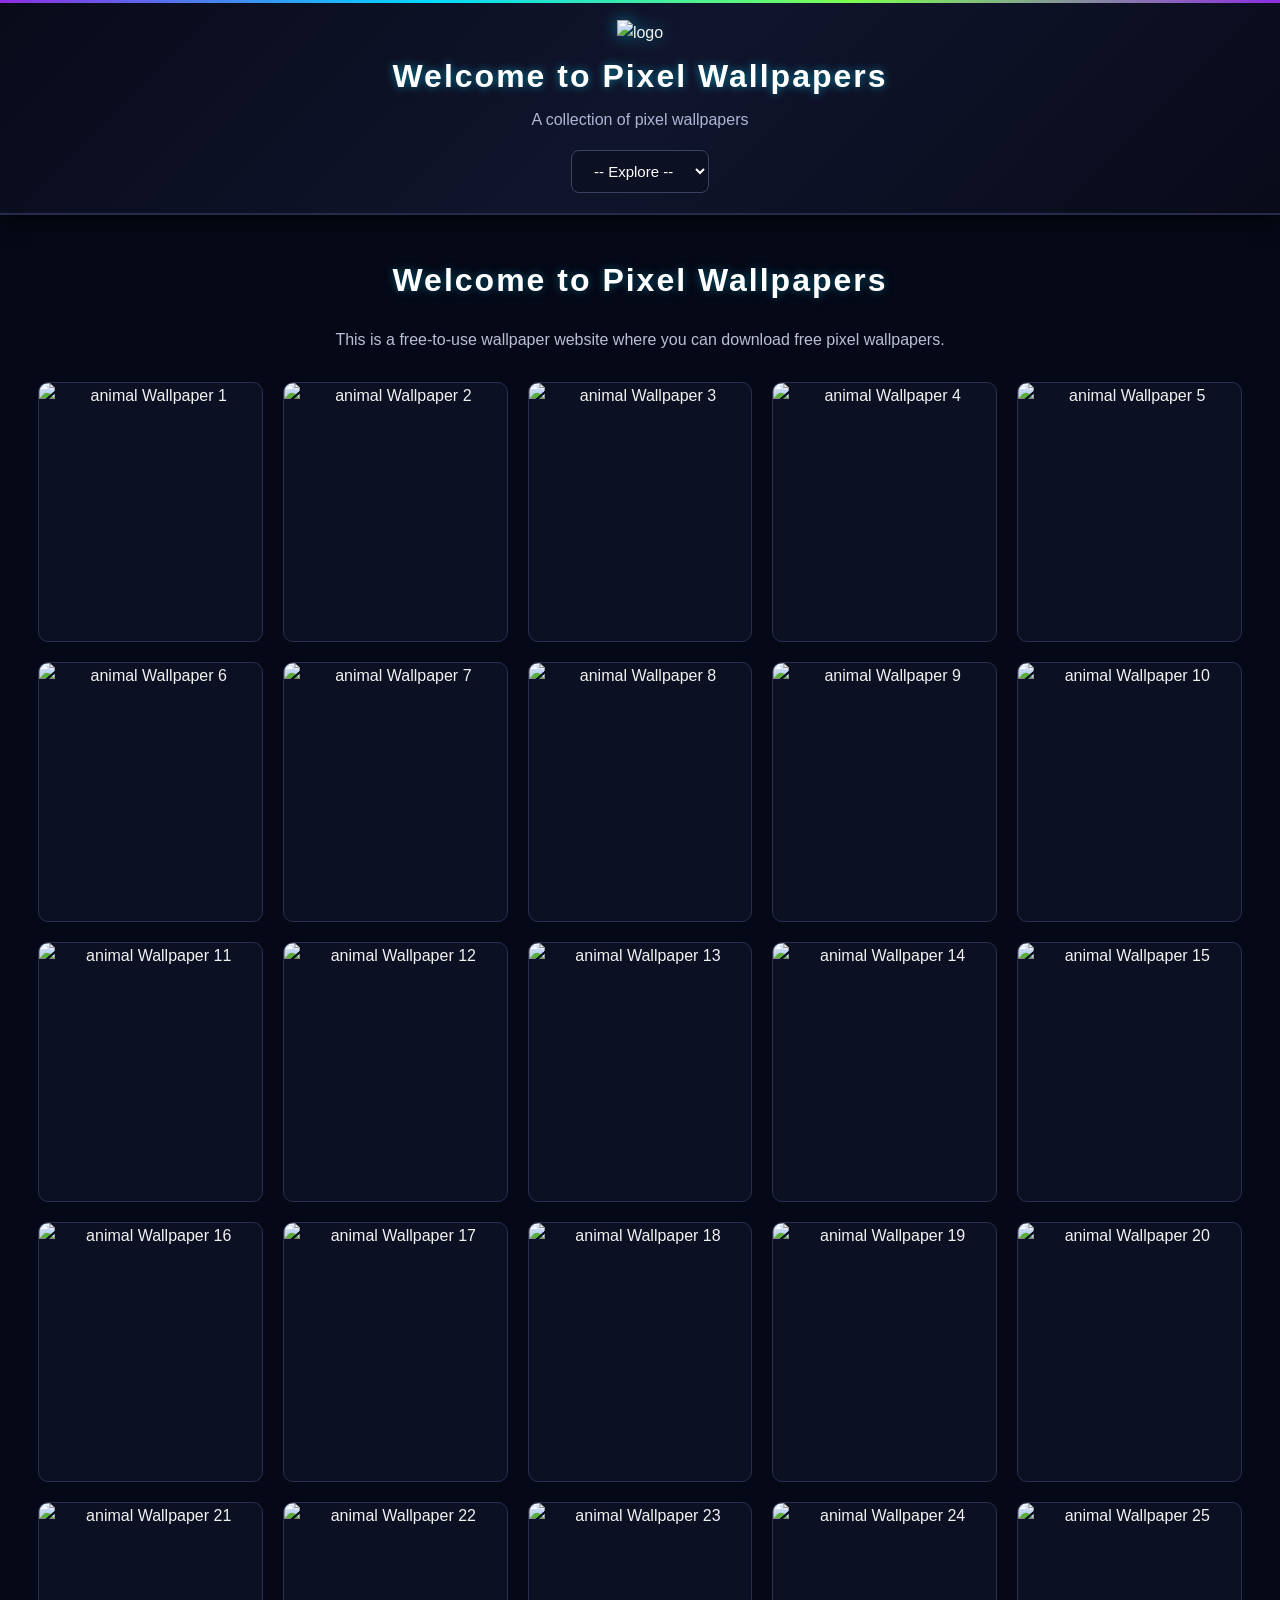
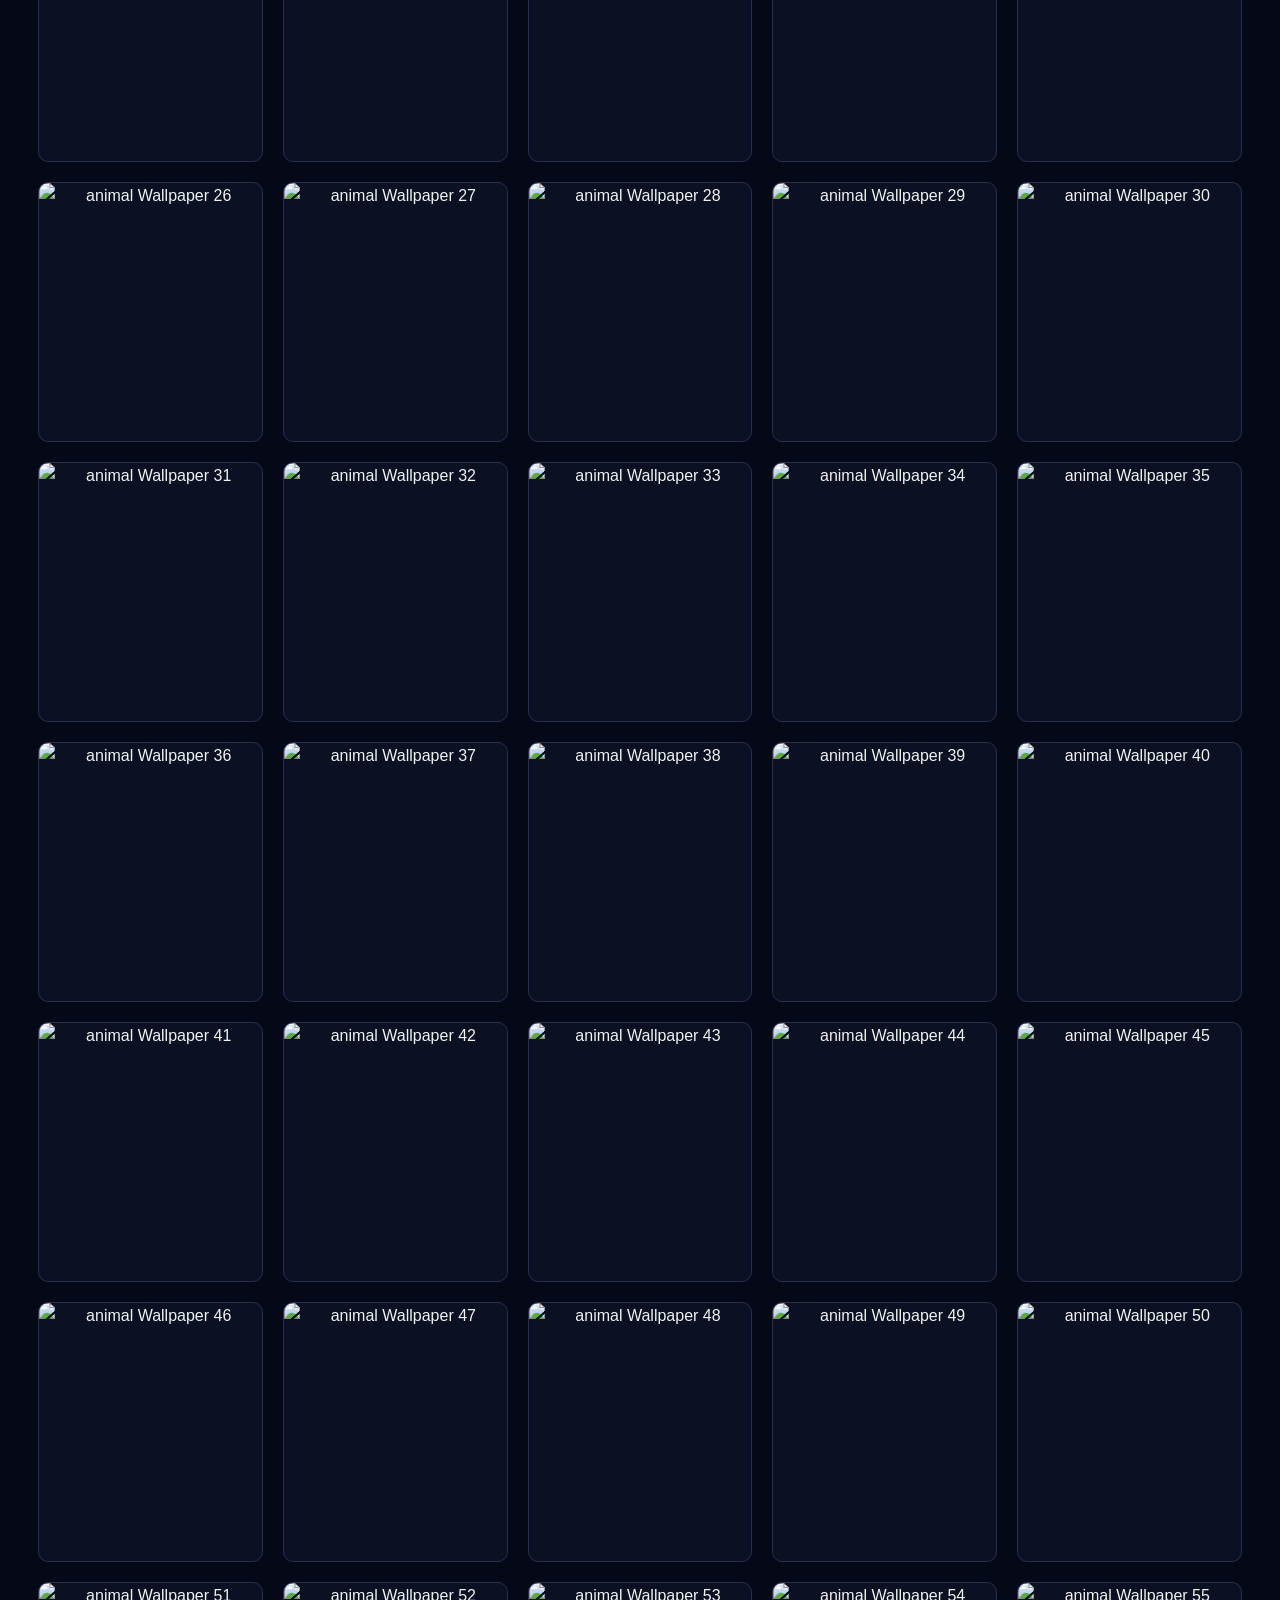
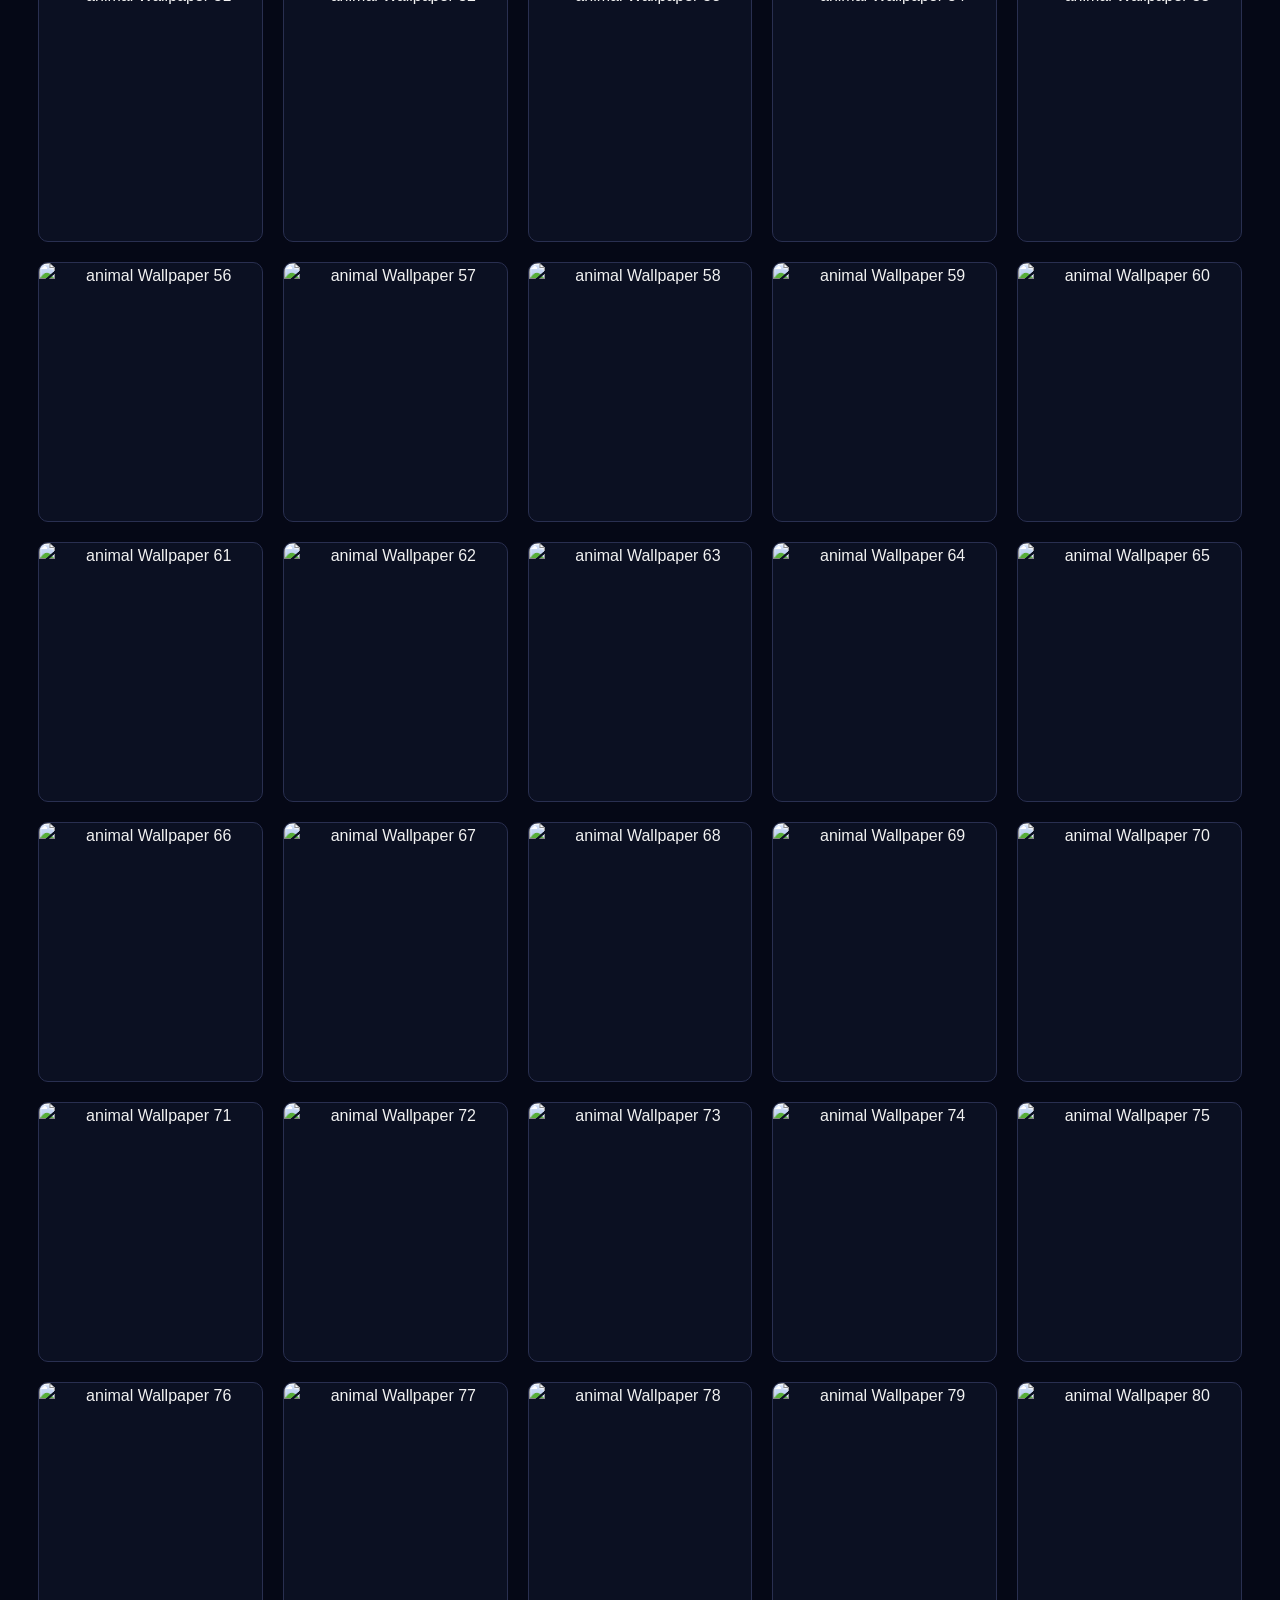
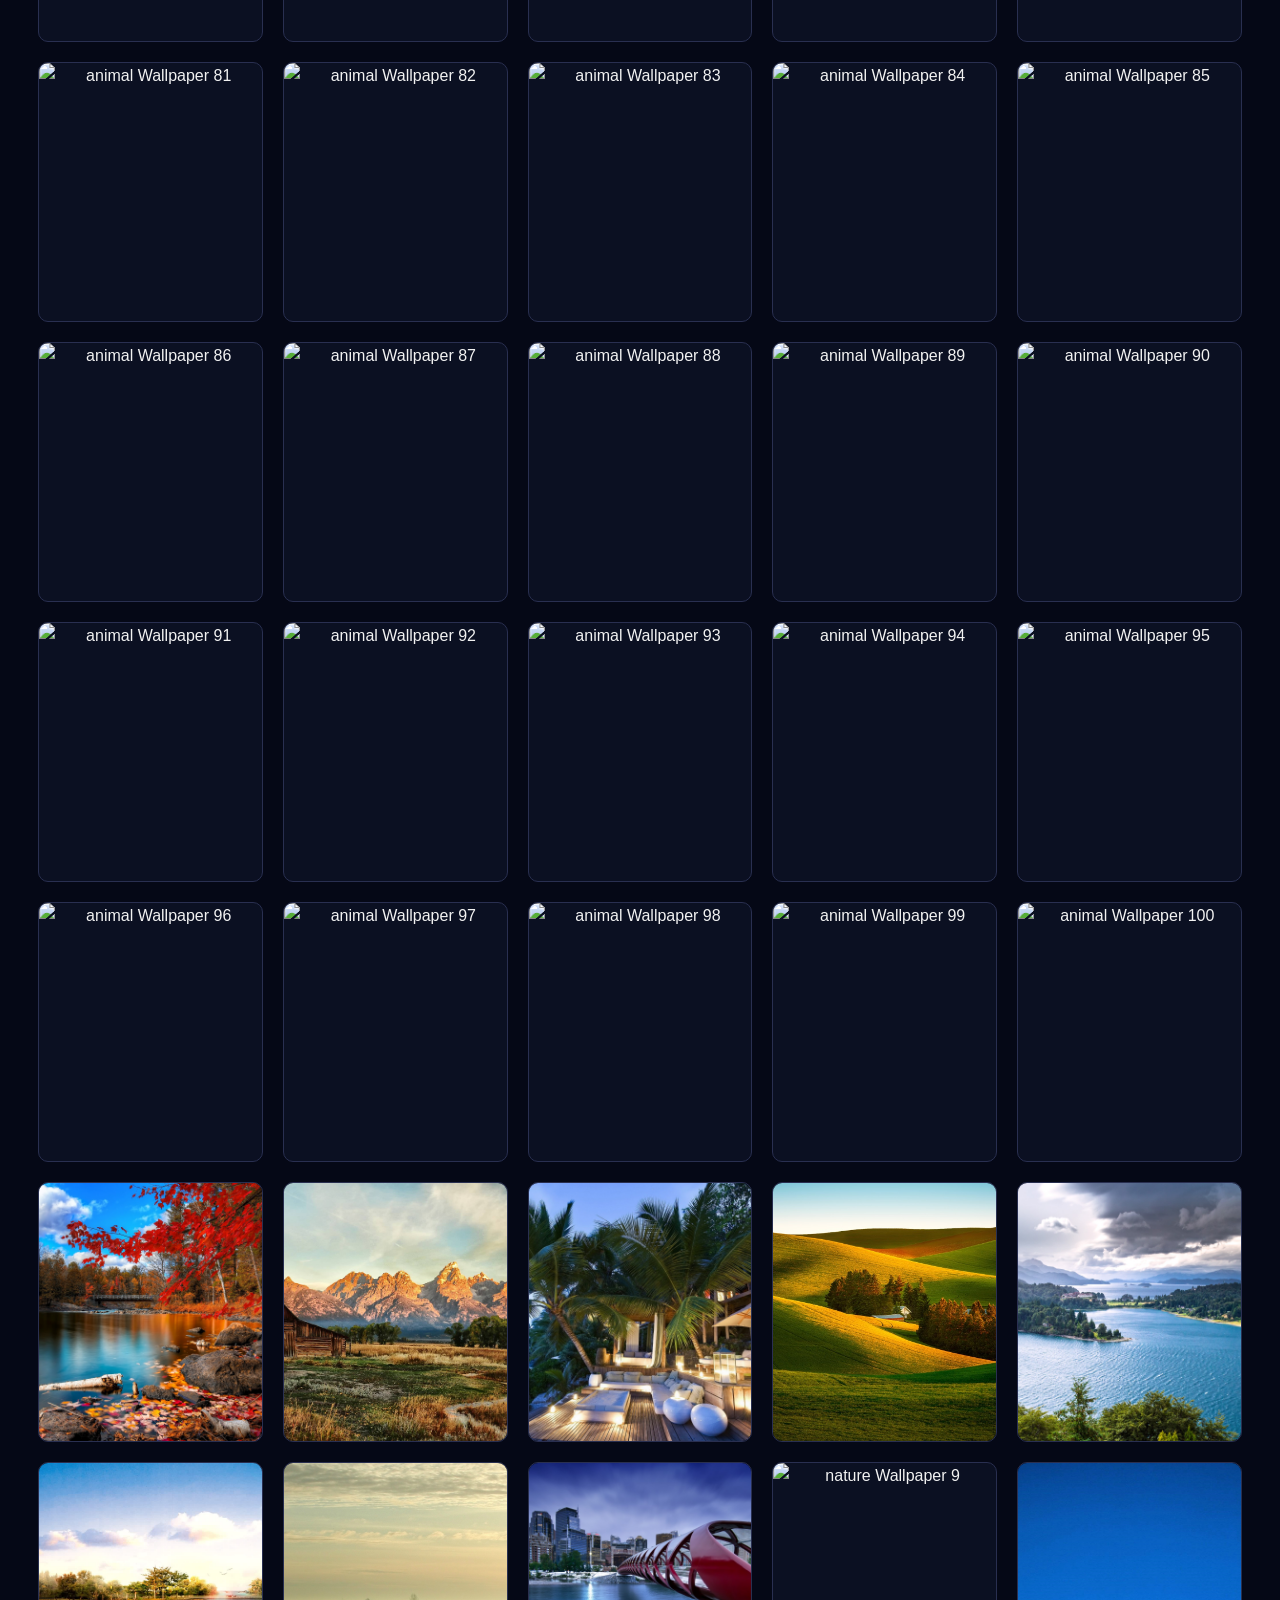
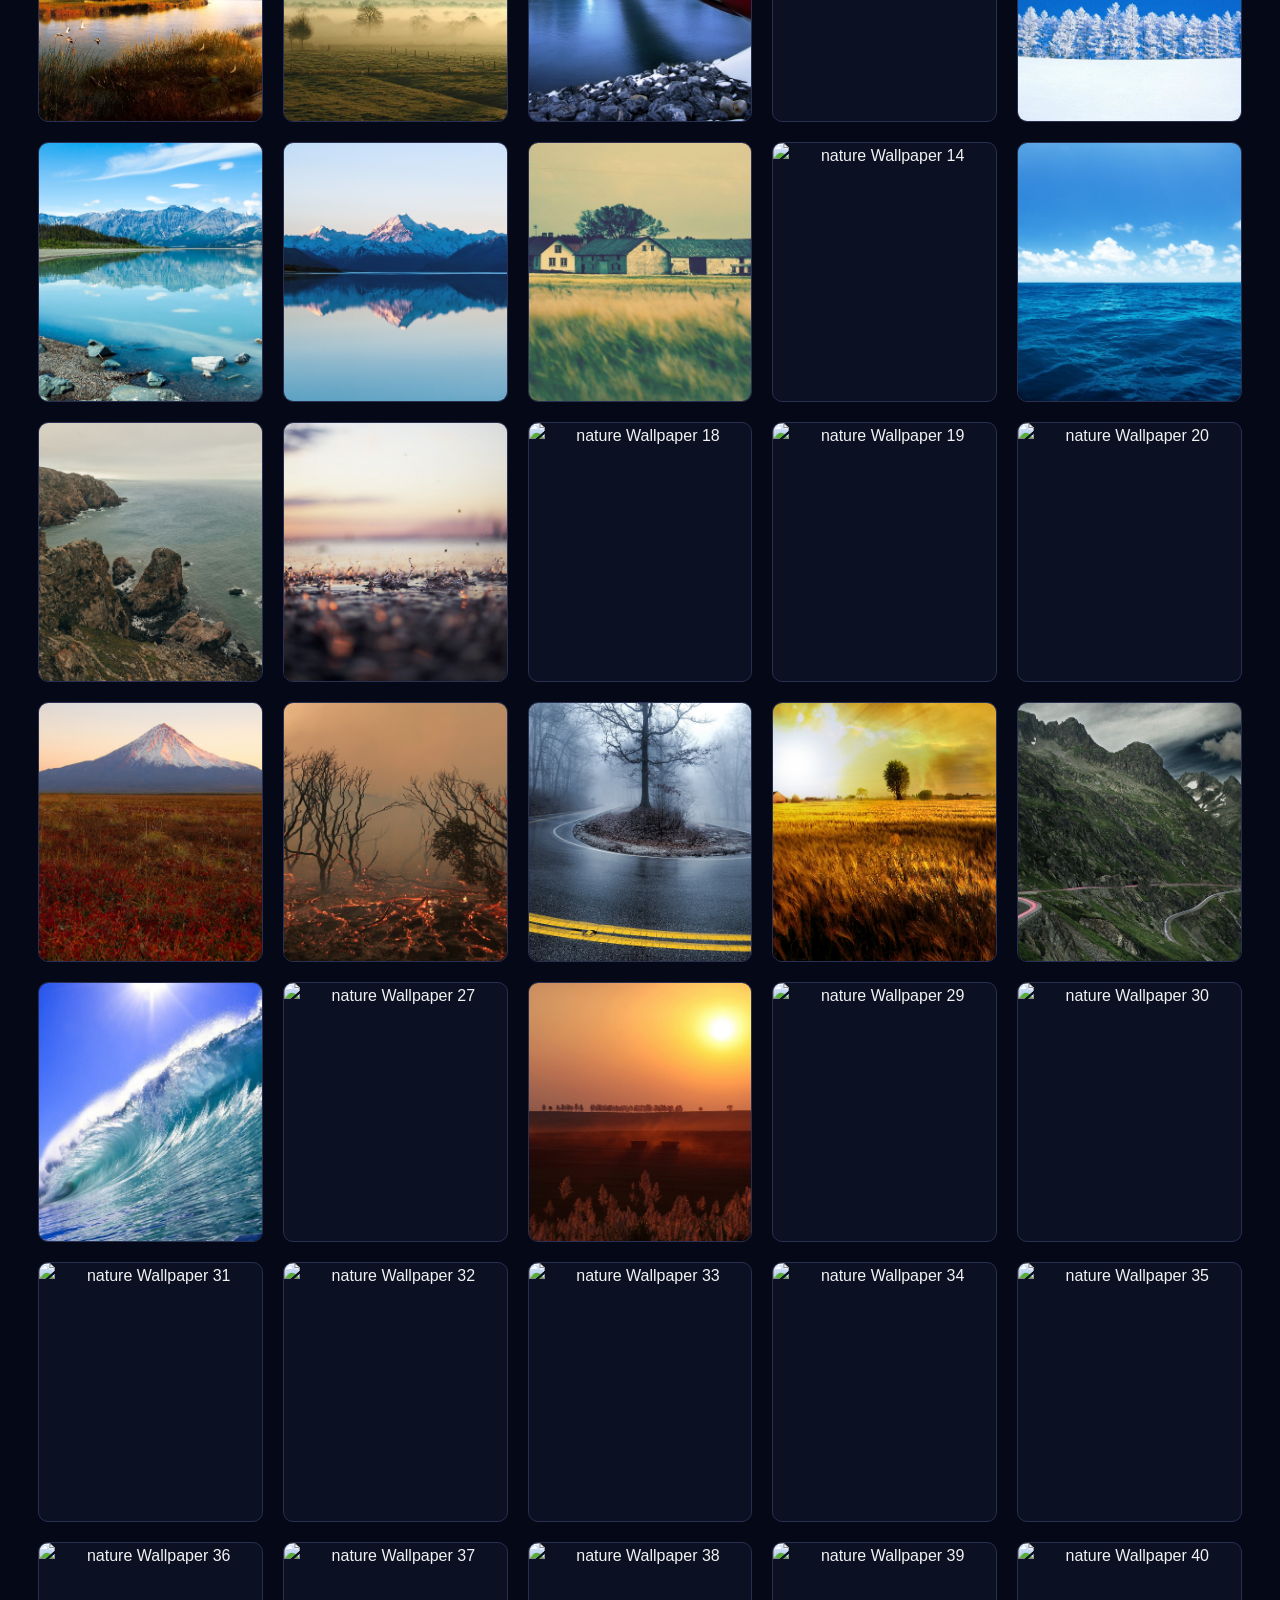
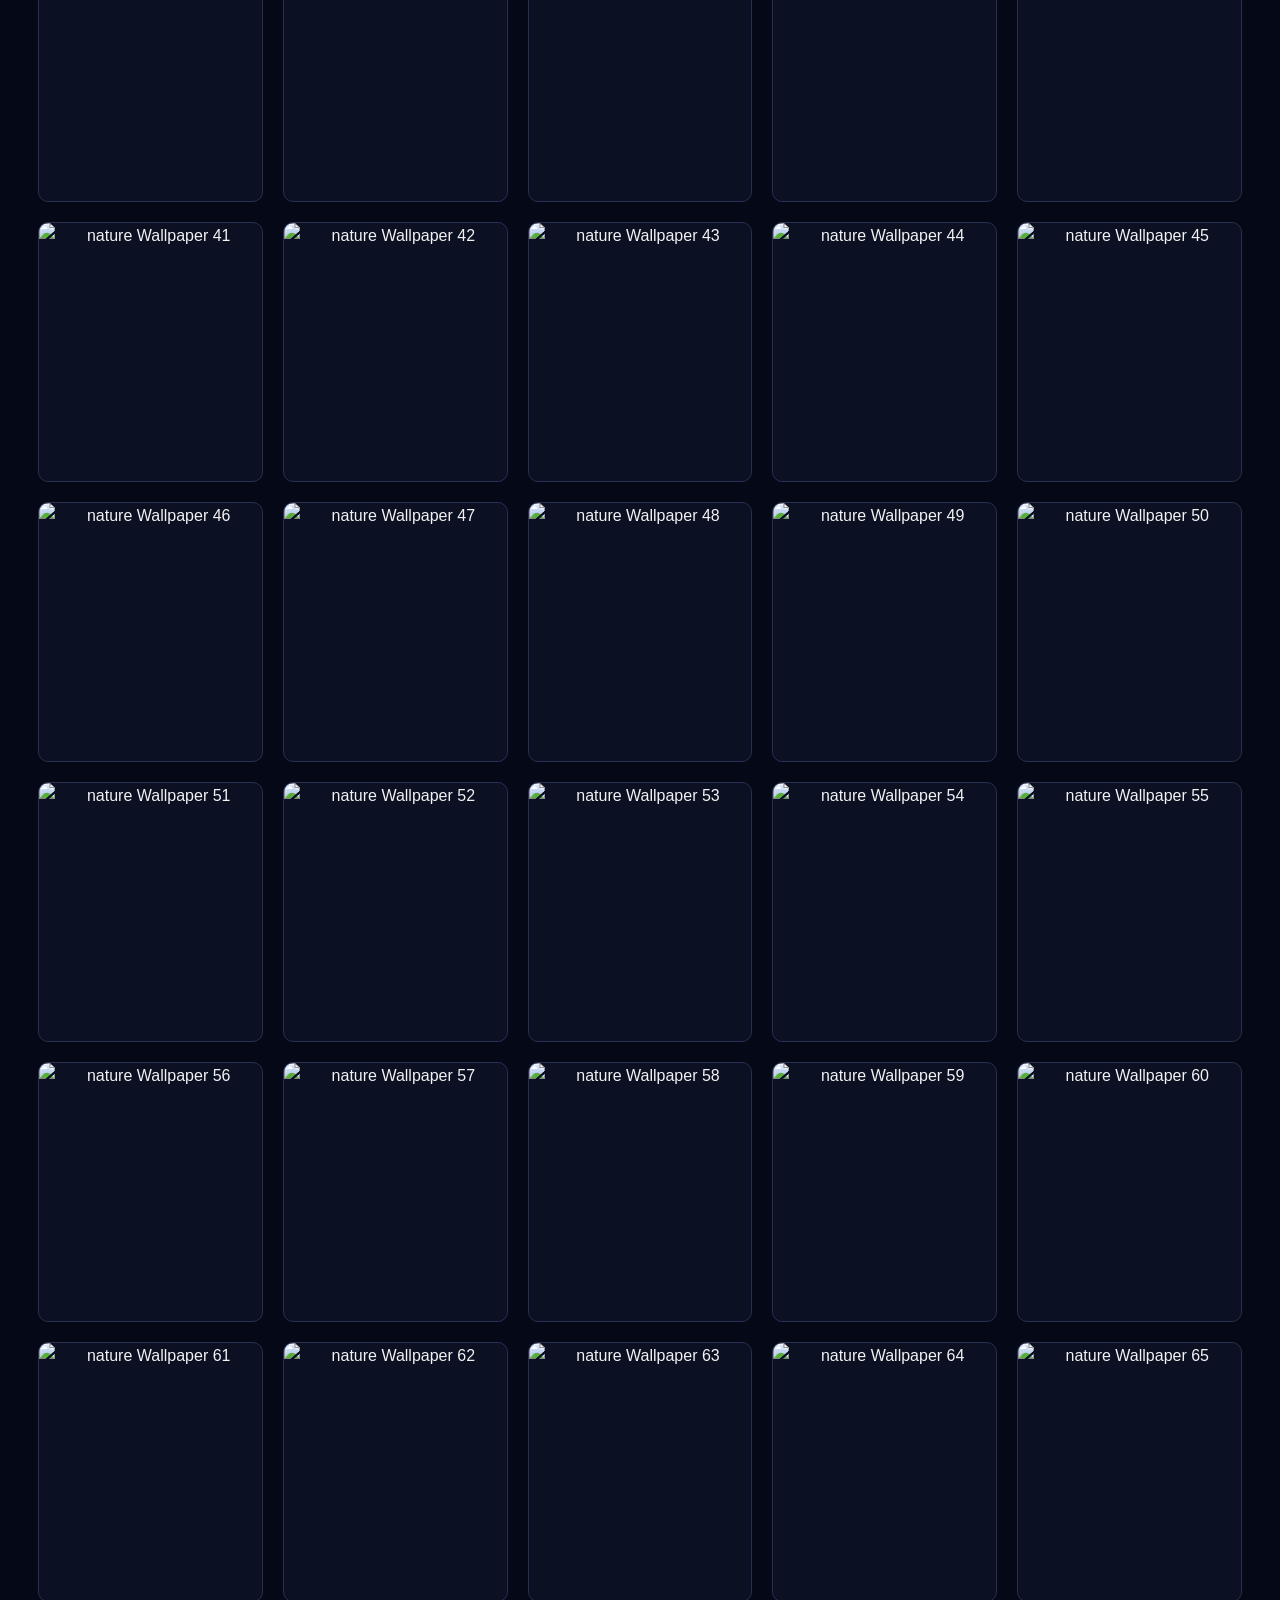
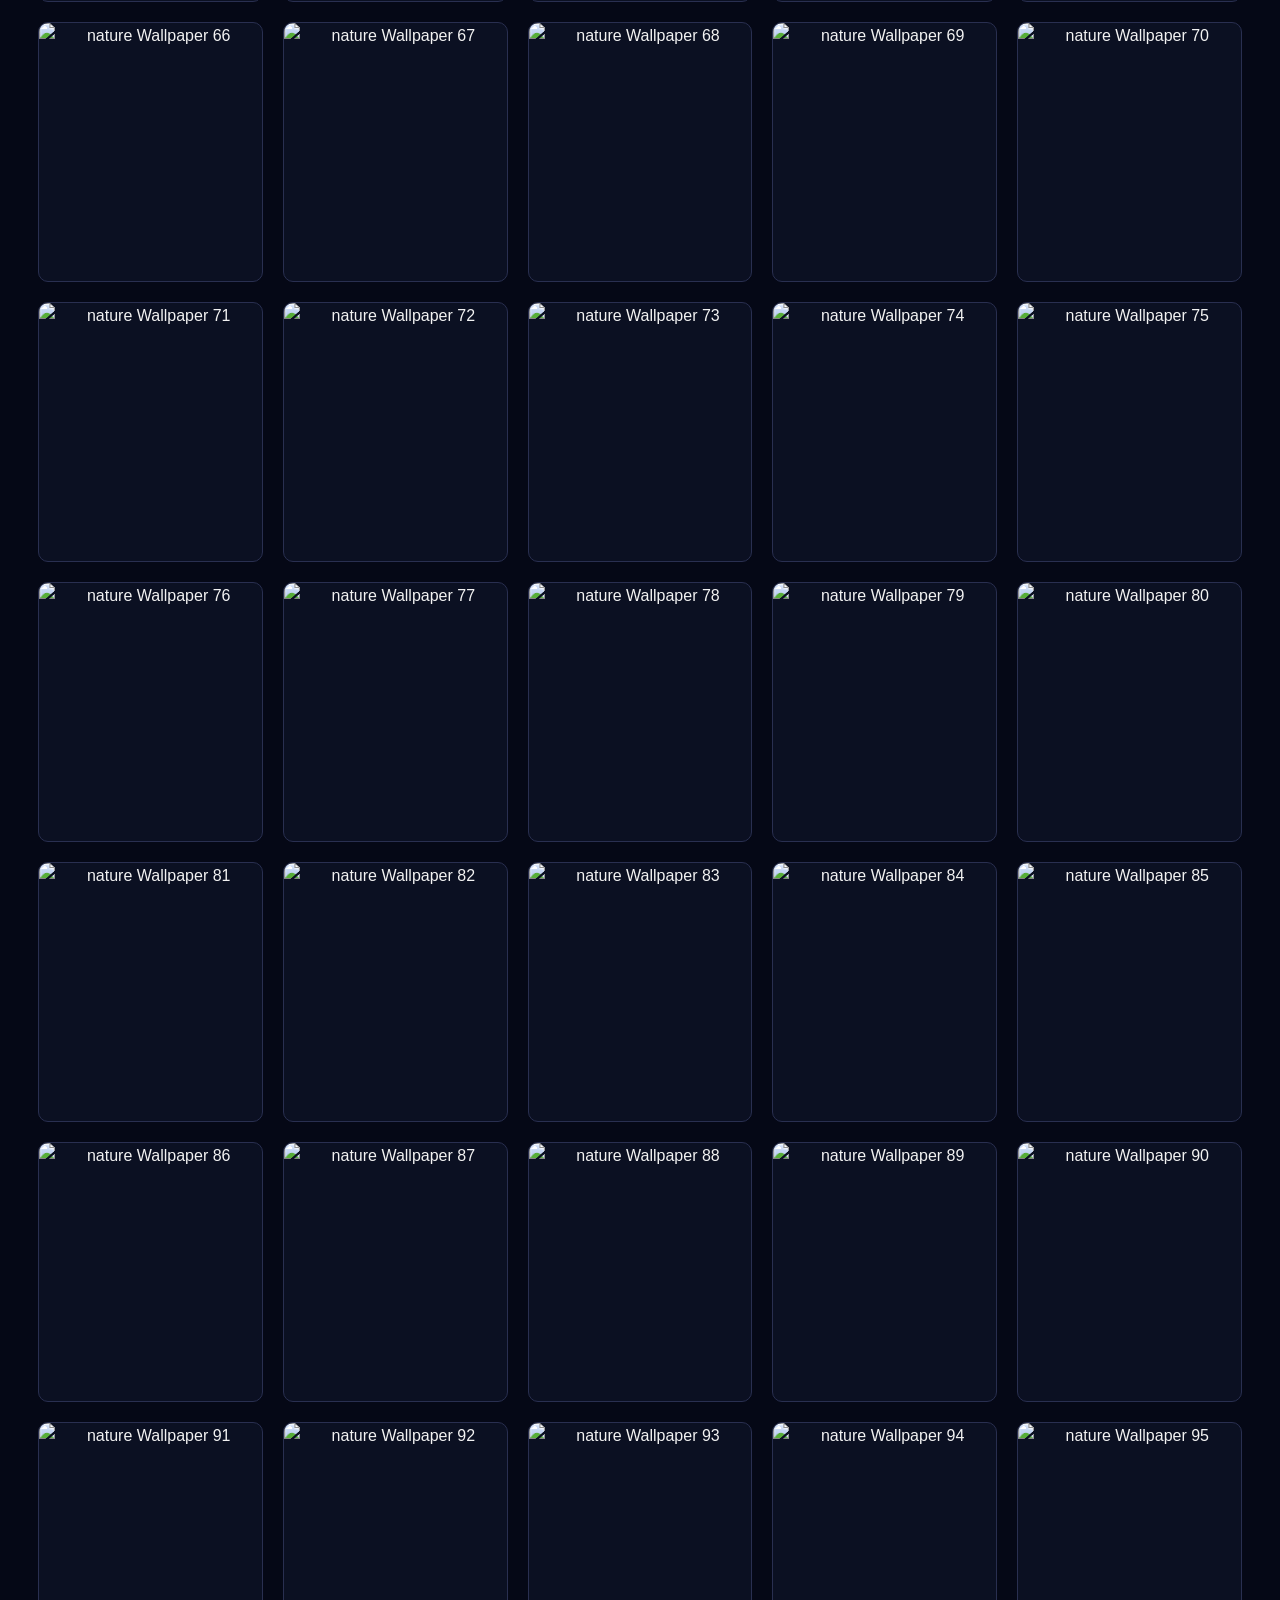
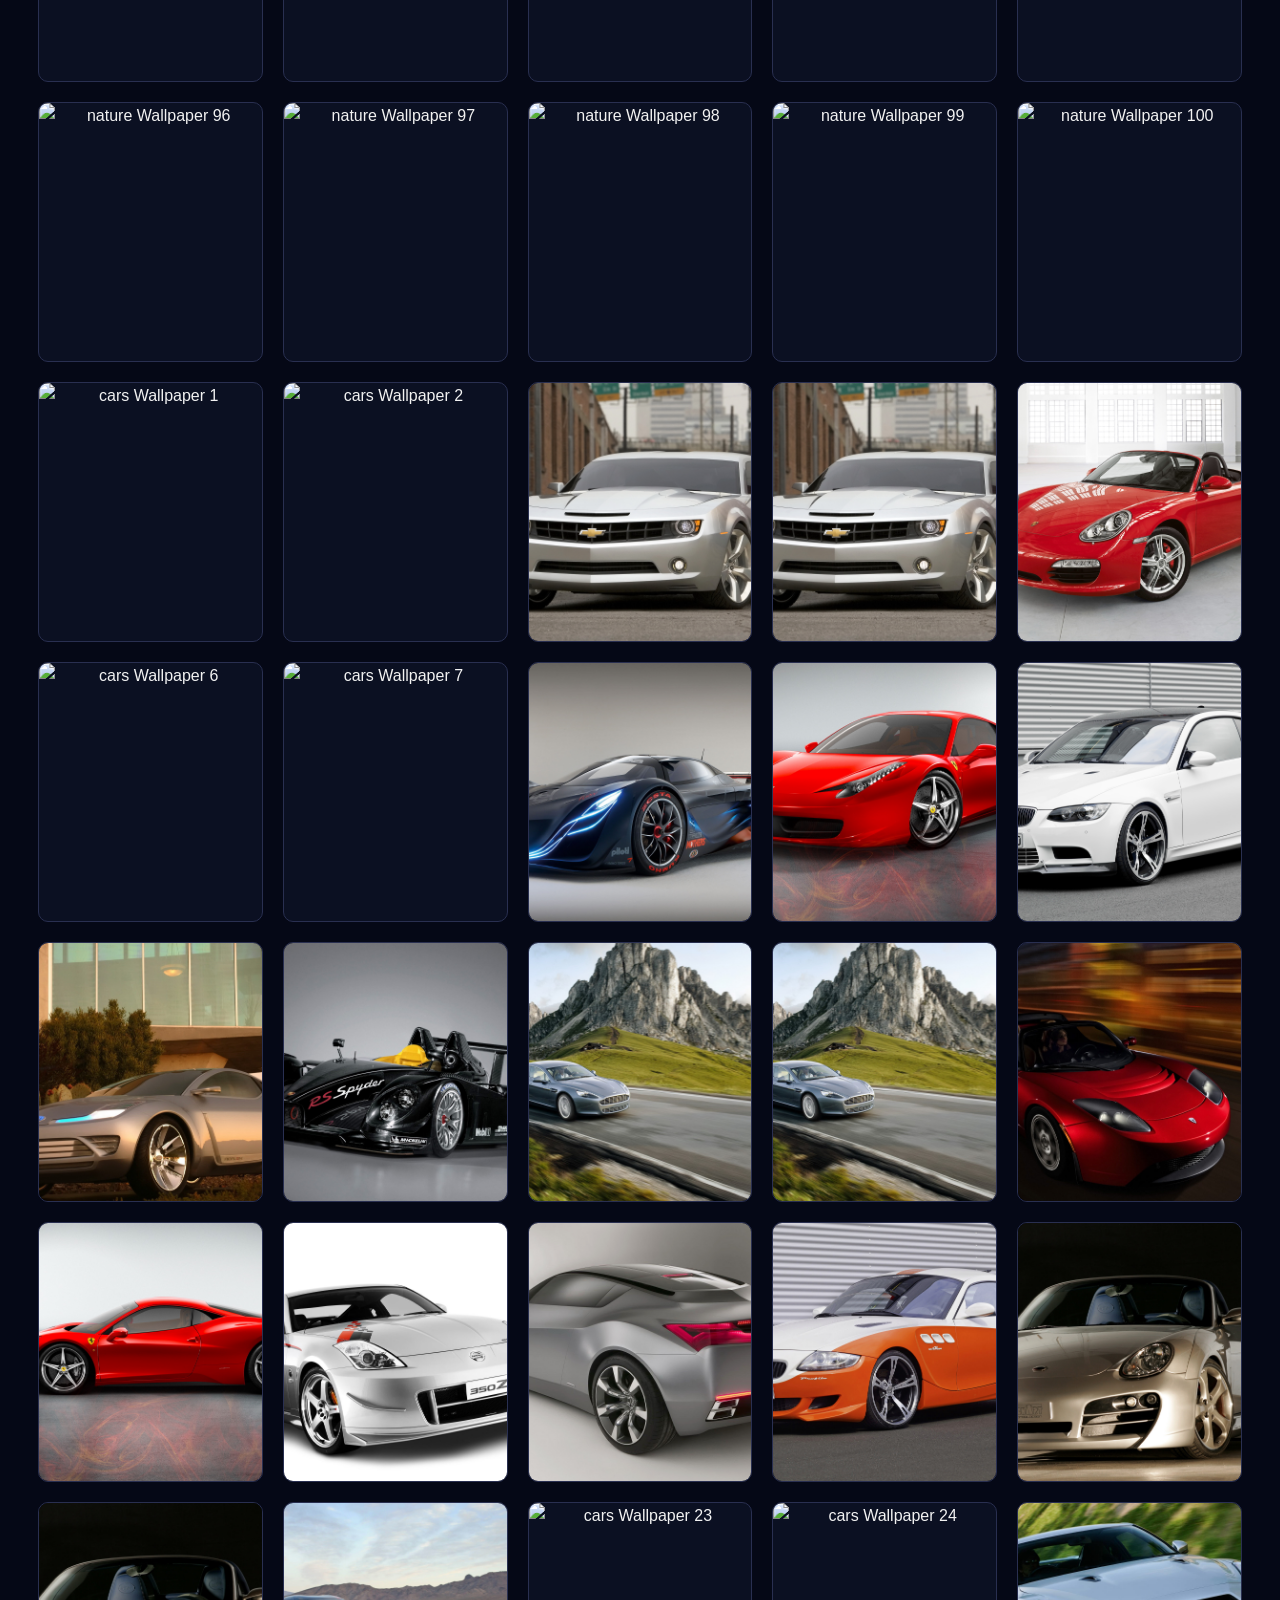
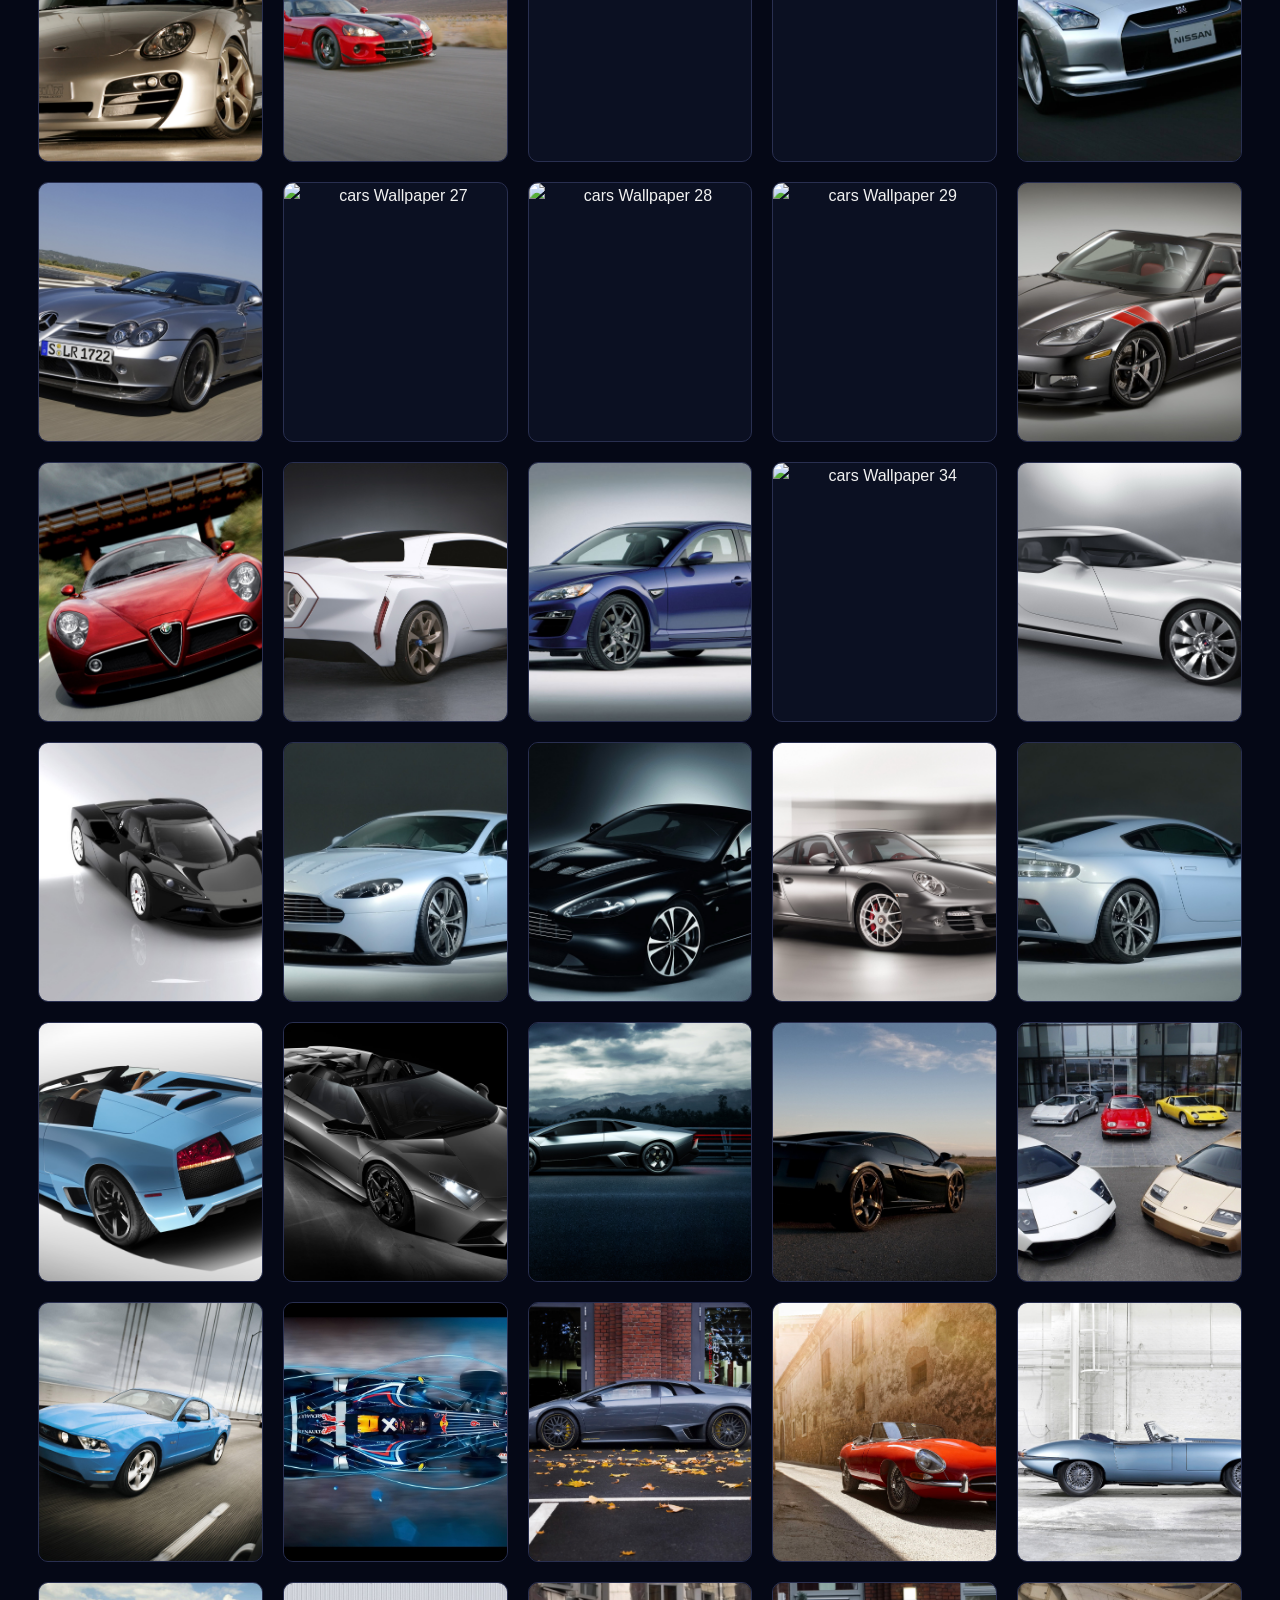
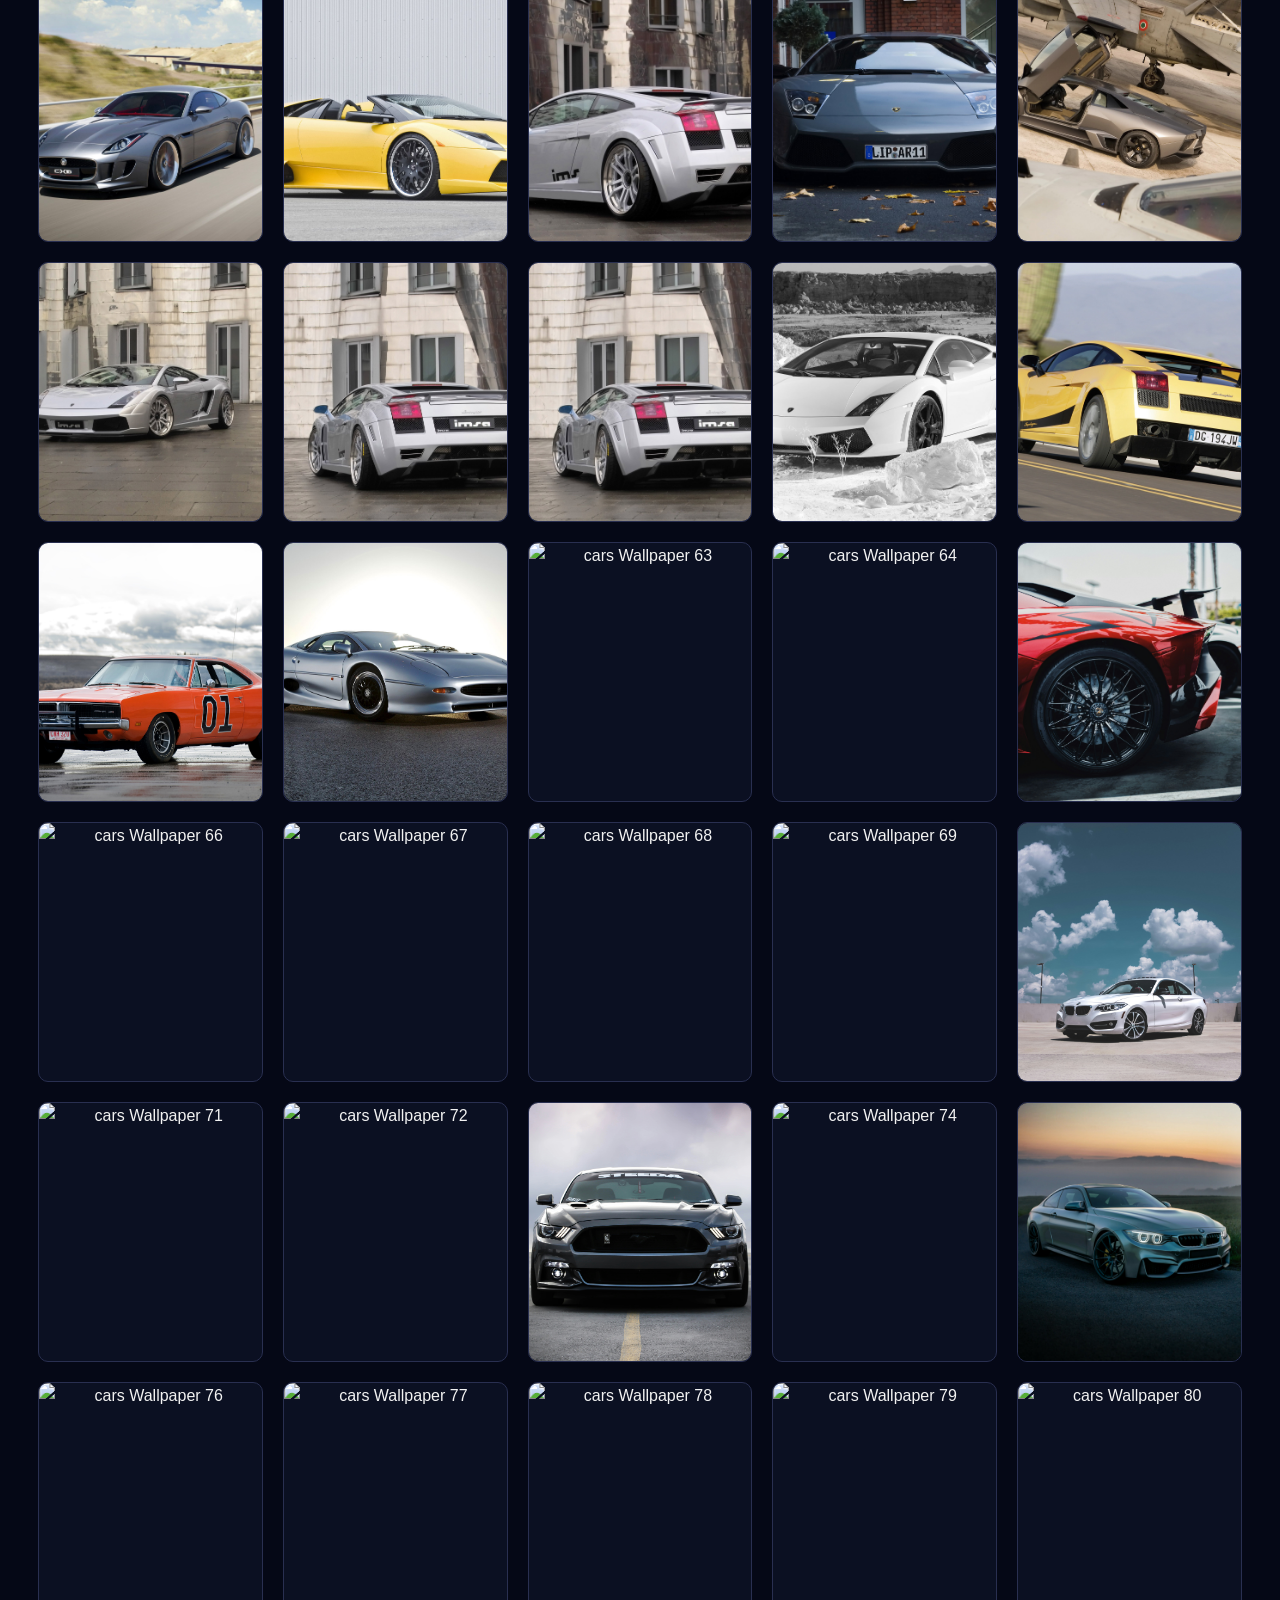
==== index.html @ ef018a3b "Initial upload of Pixel Wallpapers" ====
<!DOCTYPE html>
<html lang="en">

<head>

    <head>
        <meta charset="UTF-8">
        <meta name="viewport" content="width=device-width, initial-scale=1.0">

        <title>Pixel Wallpapers</title>

        <link rel="stylesheet" href="style.css">
    </head>

<body>

    <header>

        <img src="image/logo.png" alt="logo" width="100" height="100">

        <h1>Welcome to Pixel Wallpapers</h1>

        <p>A collection of pixel wallpapers</p>

        <select onchange="window.open(this.value, '_blank')">
            <option value="">-- Explore --</option>

            <option value="index.html">HOME </option>
            <option value="wallpapers.html">Wallpapers</option>
            <option value="trending.html">Trending</option>
            <option value="categories.html">Categories</option>
            <option value="about.html">About Us</option>
        </select>

    </header>

    <main>
        <h1>Welcome to Pixel Wallpapers</h1>

        <p>
            This is a free-to-use wallpaper website where you can
            download free pixel wallpapers.
        </p>
        <div id="gallery"></div>



    </main>
    <footer> thanks for visit : </footer>
    <script src="script.js"></script>

    <script>
        loadImages("animal", "animal", 100);
    </script>
    <script src="script.js"></script>

    <script>
        loadImages("nature", "nature", 100);
    </script>
    <script src="script.js"></script>

    <script>
        loadImages("cars", "cars", 100);
    </script>
    <script src="script.js"></script>

    <script>
        loadImages("city", "city", 100);
    </script>
    <script src="script.js"></script>

    <script>
        loadImages("gaming", "gaming", 100);
    </script>
    <script src="script.js"></script>

    <script>
        loadImages("spae", "spae", 100);
    </script>

</body>

</html>
---- style.css ----
/* =========================================
   PIXEL WALLPAPERS - DARK PIXEL THEME
   ========================================= */

* {
    margin: 0;
    padding: 0;
    box-sizing: border-box;
}

html {
    scroll-behavior: smooth;
}

body {
    font-family: Arial, Helvetica, sans-serif;
    background: #050816;
    color: #f2f2f2;
    line-height: 1.6;
    min-height: 100vh;
}


/* =========================================
   HEADER
   ========================================= */

header {
    background: linear-gradient(
        135deg,
        #090b1a,
        #10152c,
        #090b1a
    );

    border-bottom: 2px solid #252b4a;

    padding: 20px 30px;

    text-align: center;

    box-shadow:
        0 4px 20px rgba(0, 0, 0, 0.7);

    position: relative;
}


/* Small neon glow at top */

header::before {
    content: "";
    position: absolute;

    top: 0;
    left: 0;

    width: 100%;
    height: 3px;

    background: linear-gradient(
        90deg,
        #8e2de2,
        #00d9ff,
        #7cff4f,
        #8e2de2
    );
}


/* Logo */

header img {
    width: 100px;
    height: 100px;

    object-fit: contain;

    margin-bottom: 5px;

    filter:
        drop-shadow(0 0 8px rgba(0, 217, 255, 0.5));
}


/* Website title */

header h1 {
    color: #ffffff;

    font-size: 32px;

    margin-bottom: 5px;

    letter-spacing: 2px;

    text-shadow:
        0 0 8px rgba(0, 217, 255, 0.5);
}


/* Header description */

header p {
    color: #aeb6d4;

    font-size: 16px;

    margin-bottom: 18px;
}


/* =========================================
   NAVIGATION DROPDOWN
   ========================================= */

header select {
    background: #0b1022;

    color: #ffffff;

    border: 1px solid #394263;

    border-radius: 8px;

    padding: 11px 18px;

    font-size: 15px;

    cursor: pointer;

    outline: none;

    transition: 0.3s;
}

header select:hover {
    border-color: #00d9ff;

    box-shadow:
        0 0 10px rgba(0, 217, 255, 0.3);
}

header select:focus {
    border-color: #8e2de2;
}


/* =========================================
   MAIN CONTENT
   ========================================= */

main {
    width: 94%;

    max-width: 1400px;

    margin: 40px auto;

    text-align: center;
}


/* Main headings */

main h1,
main h2,
main h3 {
    color: #ffffff;

    margin-bottom: 20px;
}


main h1 {
    font-size: 32px;

    letter-spacing: 2px;

    text-shadow:
        0 0 10px rgba(0, 217, 255, 0.35);
}


main h2 {
    font-size: 26px;

    color: #d9dcff;
}


main h3 {
    font-size: 20px;

    color: #00d9ff;
}


/* Paragraphs */

main p {
    max-width: 900px;

    margin: 0 auto 20px;

    color: #b9bfd6;

    font-size: 16px;
}


/* =========================================
   WALLPAPER GALLERY
   ========================================= */

#gallery {
    width: 100%;

    margin-top: 30px;

    display: grid;

    grid-template-columns:
        repeat(auto-fit, minmax(220px, 1fr));

    gap: 20px;

    align-items: start;
}


/* Images loaded by JavaScript */

#gallery img {
    width: 100%;

    height: 260px;

    object-fit: cover;

    display: block;

    border-radius: 10px;

    border: 1px solid #292f50;

    background: #0b1022;

    cursor: pointer;

    transition:
        transform 0.3s ease,
        box-shadow 0.3s ease,
        border-color 0.3s ease;
}


/* Image hover effect */

#gallery img:hover {
    transform: translateY(-6px) scale(1.02);

    border-color: #00d9ff;

    box-shadow:
        0 8px 25px rgba(0, 0, 0, 0.7),
        0 0 15px rgba(0, 217, 255, 0.25);
}


/* =========================================
   CATEGORY PAGE
   ========================================= */

main > a {
    display: inline-block;

    margin: 10px;

    text-decoration: none;
}


/* Category images */

main > a img {
    width: 220px;

    height: 140px;

    object-fit: cover;

    border-radius: 10px;

    border: 1px solid #303758;

    transition: 0.3s;

    box-shadow:
        0 5px 15px rgba(0, 0, 0, 0.5);
}


/* Category hover */

main > a img:hover {
    transform: translateY(-7px);

    border-color: #8e2de2;

    box-shadow:
        0 8px 25px rgba(0, 0, 0, 0.7),
        0 0 18px rgba(142, 45, 226, 0.35);
}


/* =========================================
   LISTS - ABOUT PAGE
   ========================================= */

main ul {
    max-width: 700px;

    margin: 20px auto 30px;

    padding: 20px 40px;

    text-align: left;

    background: #0a0f21;

    border: 1px solid #252d4c;

    border-radius: 10px;

    box-shadow:
        0 5px 20px rgba(0, 0, 0, 0.4);
}


main li {
    color: #c4c9dd;

    margin: 8px 0;

    padding-left: 5px;
}


main li::marker {
    color: #00d9ff;
}


/* =========================================
   CONTACT FORM
   ========================================= */

form {
    max-width: 650px;

    margin: 35px auto;

    padding: 30px;

    background: #0a0f21;

    border: 1px solid #292f50;

    border-radius: 12px;

    box-shadow:
        0 8px 30px rgba(0, 0, 0, 0.5);

    text-align: left;
}


/* Labels */

form label {
    display: block;

    margin: 15px 0 7px;

    color: #00d9ff;

    font-weight: bold;
}


/* Text inputs */

form input[type="text"],
form input[type="email"],
form textarea {
    width: 100%;

    padding: 12px 14px;

    background: #050816;

    color: #ffffff;

    border: 1px solid #303758;

    border-radius: 7px;

    outline: none;

    font-size: 15px;

    transition: 0.3s;
}


/* Textarea */

form textarea {
    min-height: 120px;

    resize: vertical;
}


/* Input focus */

form input[type="text"]:focus,
form input[type="email"]:focus,
form textarea:focus {
    border-color: #00d9ff;

    box-shadow:
        0 0 10px rgba(0, 217, 255, 0.2);
}


/* Submit button */

form input[type="submit"] {
    margin-top: 20px;

    padding: 12px 28px;

    background: linear-gradient(
        135deg,
        #8e2de2,
        #00a8cc
    );

    color: #ffffff;

    border: none;

    border-radius: 7px;

    font-size: 16px;

    font-weight: bold;

    cursor: pointer;

    transition: 0.3s;
}


form input[type="submit"]:hover {
    transform: translateY(-2px);

    box-shadow:
        0 0 15px rgba(0, 217, 255, 0.4);
}


/* =========================================
   FOOTER
   ========================================= */

footer {
    margin-top: 60px;

    padding: 30px 20px;

    background: #070a16;

    border-top: 1px solid #252b4a;

    color: #9299b5;

    text-align: center;

    font-size: 14px;
}


footer h2 {
    color: #ffffff;

    margin-bottom: 10px;

    font-size: 20px;
}


footer p {
    max-width: 800px;

    margin: 10px auto;

    line-height: 1.7;
}


footer a {
    color: #00d9ff;

    text-decoration: none;
}


footer a:hover {
    color: #8e2de2;

    text-decoration: underline;
}


/* =========================================
   RESPONSIVE DESIGN
   ========================================= */

/* Tablets */

@media (max-width: 768px) {

    header {
        padding: 18px 15px;
    }

    header img {
        width: 80px;
        height: 80px;
    }

    header h1 {
        font-size: 25px;
    }

    header p {
        font-size: 14px;
    }

    main {
        width: 92%;

        margin-top: 30px;
    }

    main h1 {
        font-size: 27px;
    }

    #gallery {
        grid-template-columns:
            repeat(2, 1fr);

        gap: 14px;
    }

    #gallery img {
        height: 230px;
    }

    main > a img {
        width: 190px;
        height: 125px;
    }

    form {
        padding: 22px;
    }
}


/* Mobile */

@media (max-width: 500px) {

    header {
        padding: 15px 10px;
    }

    header img {
        width: 70px;
        height: 70px;
    }

    header h1 {
        font-size: 21px;

        letter-spacing: 1px;
    }

    header p {
        font-size: 13px;
    }

    header select {
        width: 90%;

        padding: 10px;
    }

    main {
        width: 94%;

        margin: 25px auto;
    }

    main h1 {
        font-size: 24px;
    }

    main h2 {
        font-size: 21px;
    }

    main p {
        font-size: 14px;
    }

    #gallery {
        grid-template-columns: 1fr;

        gap: 15px;
    }

    #gallery img {
        width: 100%;

        height: auto;

        max-height: 500px;

        object-fit: cover;
    }

    main > a {
        display: block;

        margin: 15px auto;
    }

    main > a img {
        width: 100%;

        max-width: 350px;

        height: 180px;
    }

    main ul {
        padding: 18px 30px;
    }

    form {
        width: 100%;

        padding: 18px;
    }

    footer {
        margin-top: 40px;

        padding: 25px 15px;
    }
}
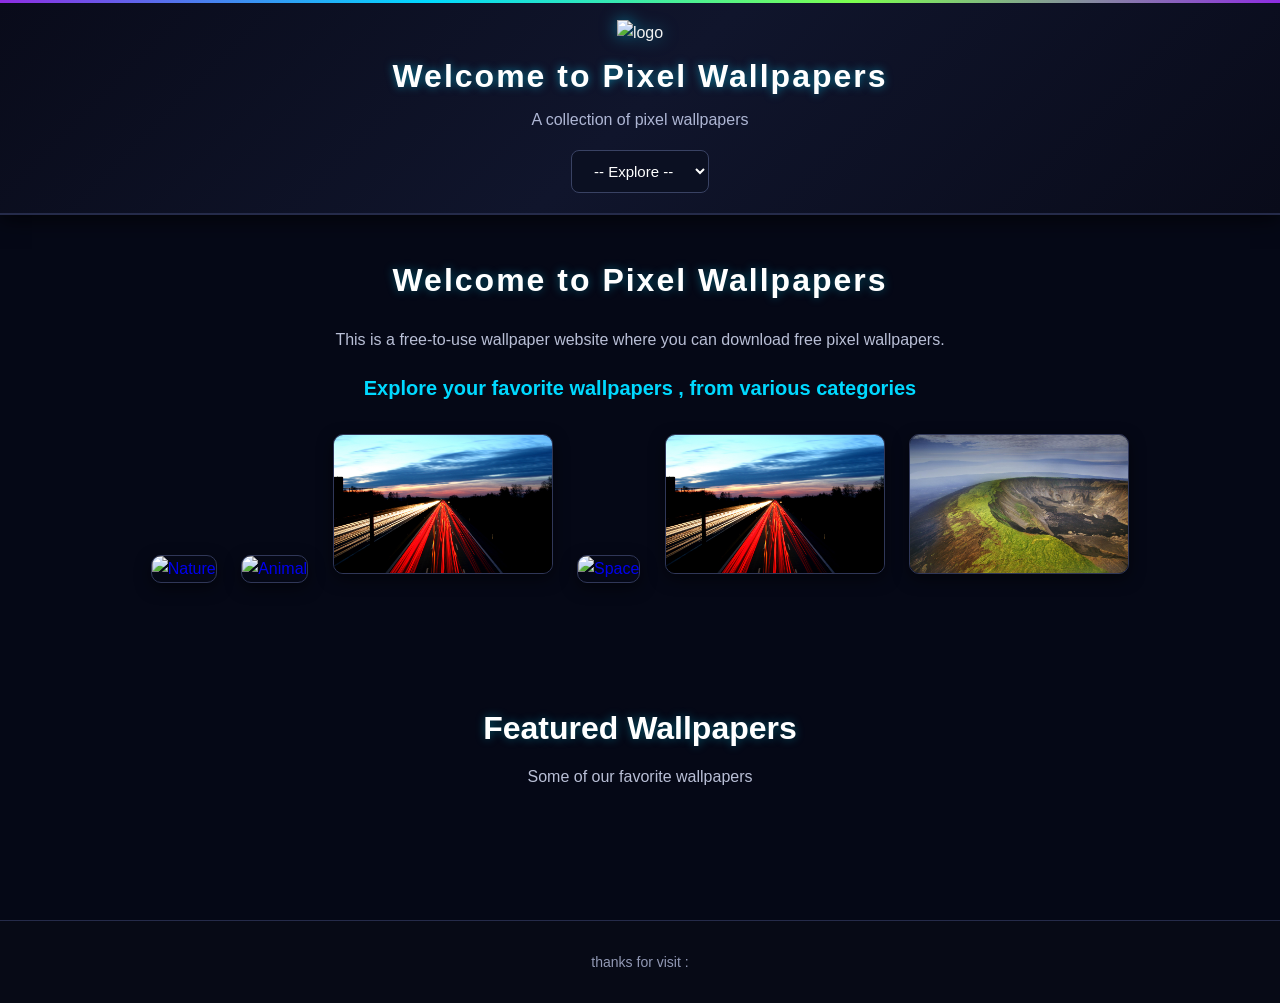
==== commit 0434a2cd: "Updated website" ====
--- a/index.html
+++ b/index.html
@@ -41,43 +41,53 @@
             This is a free-to-use wallpaper website where you can
             download free pixel wallpapers.
         </p>
-        <div id="gallery"></div>
+        <h3>Explore your favorite wallpapers , from various categories</h3>
+        <a href="nature.html">
+        <img src="image/nature.jpg" alt="Nature">
+        </a>
+        <a href="animal.html">
+            <img src="image/animal.jpg" alt="Animal">
+        </a>
+        <a href="city.html">
+            <img src="image/city.jpg" alt="City">
+        </a>
+        <a href="space.html">
+            <img src="image/space.jpg" alt="Space">
+        </a>
+        <a href="city.html">
+            <img src="image/city.jpg" alt="City">
+        </a>
+        <a href="landscape.html">
+            <img src="image/landscape.jpg" alt="Landscape">
+        </a>
+        <section class="featured">
 
+    <h2>Featured Wallpapers</h2>
 
+    <p>Some of our favorite wallpapers</p>
 
-    </main>
-    <footer> thanks for visit : </footer>
-    <script src="script.js"></script>
+    <div id="featured-gallery"></div>
 
-    <script>
-        loadImages("animal", "animal", 100);
-    </script>
-    <script src="script.js"></script>
+</section>
+</main>
+<footer> thanks for visit : </footer>
 
-    <script>
-        loadImages("nature", "nature", 100);
-    </script>
-    <script src="script.js"></script>
+<script src="script.js"></script>
 
-    <script>
-        loadImages("cars", "cars", 100);
-    </script>
-    <script src="script.js"></script>
+<script>
+    Promise.all([
+        loadImages("animal", "animal"),
+        loadImages("nature", "nature"),
+        loadImages("cars", "cars"),
+        loadImages("city", "city"),
+        loadImages("gaming", "gaming"),
+        loadImages("Space", "Space")
+    ]).then(function () {
 
-    <script>
-        loadImages("city", "city", 100);
-    </script>
-    <script src="script.js"></script>
+        // All category images have finished loading
+        loadFeaturedImages();
 
-    <script>
-        loadImages("gaming", "gaming", 100);
-    </script>
-    <script src="script.js"></script>
-
-    <script>
-        loadImages("spae", "spae", 100);
-    </script>
-
+    });
+</script>
 </body>
-
 </html>
--- a/style.css
+++ b/style.css
@@ -34,24 +34,18 @@
     );
 
     border-bottom: 2px solid #252b4a;
-
     padding: 20px 30px;
-
     text-align: center;
 
-    box-shadow:
-        0 4px 20px rgba(0, 0, 0, 0.7);
+    box-shadow: 0 4px 20px rgba(0, 0, 0, 0.7);
 
     position: relative;
 }
-
-
-/* Small neon glow at top */
 
 header::before {
     content: "";
+
     position: absolute;
-
     top: 0;
     left: 0;
 
@@ -75,11 +69,11 @@
     height: 100px;
 
     object-fit: contain;
-
     margin-bottom: 5px;
 
-    filter:
-        drop-shadow(0 0 8px rgba(0, 217, 255, 0.5));
+    filter: drop-shadow(
+        0 0 8px rgba(0, 217, 255, 0.5)
+    );
 }
 
 
@@ -89,7 +83,6 @@
     color: #ffffff;
 
     font-size: 32px;
-
     margin-bottom: 5px;
 
     letter-spacing: 2px;
@@ -105,22 +98,19 @@
     color: #aeb6d4;
 
     font-size: 16px;
-
     margin-bottom: 18px;
 }
 
 
 /* =========================================
-   NAVIGATION DROPDOWN
+   NAVIGATION
    ========================================= */
 
 header select {
     background: #0b1022;
-
     color: #ffffff;
 
     border: 1px solid #394263;
-
     border-radius: 8px;
 
     padding: 11px 18px;
@@ -128,7 +118,6 @@
     font-size: 15px;
 
     cursor: pointer;
-
     outline: none;
 
     transition: 0.3s;
@@ -152,7 +141,6 @@
 
 main {
     width: 94%;
-
     max-width: 1400px;
 
     margin: 40px auto;
@@ -161,37 +149,30 @@
 }
 
 
-/* Main headings */
+/* Headings */
 
 main h1,
 main h2,
 main h3 {
     color: #ffffff;
-
     margin-bottom: 20px;
 }
-
 
 main h1 {
     font-size: 32px;
-
     letter-spacing: 2px;
 
     text-shadow:
         0 0 10px rgba(0, 217, 255, 0.35);
 }
 
-
 main h2 {
     font-size: 26px;
-
     color: #d9dcff;
 }
-
 
 main h3 {
     font-size: 20px;
-
     color: #00d9ff;
 }
 
@@ -210,7 +191,7 @@
 
 
 /* =========================================
-   WALLPAPER GALLERY
+   NORMAL WALLPAPER GALLERY
    ========================================= */
 
 #gallery {
@@ -229,19 +210,16 @@
 }
 
 
-/* Images loaded by JavaScript */
+/* Normal wallpaper images */
 
 #gallery img {
     width: 100%;
-
     height: 260px;
 
     object-fit: cover;
-
     display: block;
 
     border-radius: 10px;
-
     border: 1px solid #292f50;
 
     background: #0b1022;
@@ -255,7 +233,7 @@
 }
 
 
-/* Image hover effect */
+/* Normal gallery hover */
 
 #gallery img:hover {
     transform: translateY(-6px) scale(1.02);
@@ -269,42 +247,90 @@
 
 
 /* =========================================
-   CATEGORY PAGE
-   ========================================= */
-
-main > a {
-    display: inline-block;
-
-    margin: 10px;
-
-    text-decoration: none;
-}
-
-
-/* Category images */
-
-main > a img {
-    width: 220px;
-
-    height: 140px;
+   FEATURED WALLPAPERS
+   ========================================= */
+
+.featured {
+    width: 100%;
+
+    margin-top: 70px;
+    padding: 40px 0;
+
+    text-align: center;
+}
+
+
+/* Featured heading */
+
+.featured h2 {
+    font-size: 32px;
+
+    color: #ffffff;
+
+    margin-bottom: 10px;
+
+    text-shadow:
+        0 0 10px rgba(0, 217, 255, 0.35);
+}
+
+
+/* Featured description */
+
+.featured p {
+    color: #b9bfd6;
+
+    font-size: 16px;
+
+    margin-bottom: 30px;
+}
+
+
+/* Featured grid */
+
+#featured-gallery {
+    width: 100%;
+    max-width: 1100px;
+
+    margin: 0 auto;
+
+    display: grid;
+
+    grid-template-columns:
+        repeat(3, 1fr);
+
+    gap: 20px;
+}
+
+
+/* Featured images */
+
+#featured-gallery img {
+    width: 100%;
+    height: 210px;
 
     object-fit: cover;
 
-    border-radius: 10px;
+    display: block;
+
+    border-radius: 12px;
 
     border: 1px solid #303758;
 
-    transition: 0.3s;
-
-    box-shadow:
-        0 5px 15px rgba(0, 0, 0, 0.5);
-}
-
-
-/* Category hover */
-
-main > a img:hover {
-    transform: translateY(-7px);
+    background: #0b1022;
+
+    cursor: pointer;
+
+    transition:
+        transform 0.3s ease,
+        box-shadow 0.3s ease,
+        border-color 0.3s ease;
+}
+
+
+/* Featured hover */
+
+#featured-gallery img:hover {
+    transform: translateY(-6px) scale(1.02);
 
     border-color: #8e2de2;
 
@@ -315,7 +341,52 @@
 
 
 /* =========================================
-   LISTS - ABOUT PAGE
+   CATEGORY PAGE
+   ========================================= */
+
+main > a {
+    display: inline-block;
+
+    margin: 10px;
+
+    text-decoration: none;
+}
+
+
+/* Category images */
+
+main > a img {
+    width: 220px;
+    height: 140px;
+
+    object-fit: cover;
+
+    border-radius: 10px;
+
+    border: 1px solid #303758;
+
+    transition: 0.3s;
+
+    box-shadow:
+        0 5px 15px rgba(0, 0, 0, 0.5);
+}
+
+
+/* Category hover */
+
+main > a img:hover {
+    transform: translateY(-7px);
+
+    border-color: #8e2de2;
+
+    box-shadow:
+        0 8px 25px rgba(0, 0, 0, 0.7),
+        0 0 18px rgba(142, 45, 226, 0.35);
+}
+
+
+/* =========================================
+   ABOUT PAGE - LISTS
    ========================================= */
 
 main ul {
@@ -337,7 +408,6 @@
         0 5px 20px rgba(0, 0, 0, 0.4);
 }
 
-
 main li {
     color: #c4c9dd;
 
@@ -345,7 +415,6 @@
 
     padding-left: 5px;
 }
-
 
 main li::marker {
     color: #00d9ff;
@@ -463,7 +532,6 @@
     transition: 0.3s;
 }
 
-
 form input[type="submit"]:hover {
     transform: translateY(-2px);
 
@@ -473,6 +541,87 @@
 
 
 /* =========================================
+   FULL-SCREEN IMAGE VIEWER
+   ========================================= */
+
+.image-viewer {
+    position: fixed;
+
+    top: 0;
+    left: 0;
+
+    width: 100%;
+    height: 100%;
+
+    background: rgba(0, 0, 0, 0.95);
+
+    display: flex;
+
+    flex-direction: column;
+
+    align-items: center;
+
+    justify-content: center;
+
+    z-index: 9999;
+}
+
+
+/* Large image inside viewer */
+
+.image-viewer img {
+    max-width: 90%;
+    max-height: 80%;
+
+    object-fit: contain;
+
+    border-radius: 10px;
+}
+
+
+/* Close button */
+
+.close-viewer {
+    position: absolute;
+
+    top: 20px;
+    right: 30px;
+
+    font-size: 40px;
+
+    color: white;
+
+    cursor: pointer;
+
+    z-index: 10000;
+}
+
+
+/* Download button */
+
+.download-btn {
+    margin-top: 20px;
+
+    padding: 12px 25px;
+
+    background: white;
+    color: black;
+
+    text-decoration: none;
+
+    border-radius: 6px;
+
+    font-size: 16px;
+
+    font-weight: bold;
+}
+
+.download-btn:hover {
+    background: #cccccc;
+}
+
+
+/* =========================================
    FOOTER
    ========================================= */
 
@@ -492,7 +641,6 @@
     font-size: 14px;
 }
 
-
 footer h2 {
     color: #ffffff;
 
@@ -501,7 +649,6 @@
     font-size: 20px;
 }
 
-
 footer p {
     max-width: 800px;
 
@@ -510,14 +657,12 @@
     line-height: 1.7;
 }
 
-
 footer a {
     color: #00d9ff;
 
     text-decoration: none;
 }
 
-
 footer a:hover {
     color: #8e2de2;
 
@@ -526,10 +671,8 @@
 
 
 /* =========================================
-   RESPONSIVE DESIGN
-   ========================================= */
-
-/* Tablets */
+   TABLET
+   ========================================= */
 
 @media (max-width: 768px) {
 
@@ -552,7 +695,6 @@
 
     main {
         width: 92%;
-
         margin-top: 30px;
     }
 
@@ -561,14 +703,21 @@
     }
 
     #gallery {
-        grid-template-columns:
-            repeat(2, 1fr);
-
+        grid-template-columns: repeat(2, 1fr);
         gap: 14px;
     }
 
     #gallery img {
         height: 230px;
+    }
+
+    #featured-gallery {
+        grid-template-columns: repeat(2, 1fr);
+        gap: 15px;
+    }
+
+    #featured-gallery img {
+        height: 190px;
     }
 
     main > a img {
@@ -582,7 +731,9 @@
 }
 
 
-/* Mobile */
+/* =========================================
+   MOBILE
+   ========================================= */
 
 @media (max-width: 500px) {
 
@@ -597,7 +748,6 @@
 
     header h1 {
         font-size: 21px;
-
         letter-spacing: 1px;
     }
 
@@ -607,13 +757,11 @@
 
     header select {
         width: 90%;
-
         padding: 10px;
     }
 
     main {
         width: 94%;
-
         margin: 25px auto;
     }
 
@@ -629,49 +777,67 @@
         font-size: 14px;
     }
 
+
+    /* Normal gallery */
+
     #gallery {
         grid-template-columns: 1fr;
-
         gap: 15px;
     }
 
     #gallery img {
         width: 100%;
-
-        height: auto;
-
-        max-height: 500px;
-
+        height: 300px;
         object-fit: cover;
     }
+
+
+    /* Featured gallery */
+
+    #featured-gallery {
+        grid-template-columns: 1fr;
+        gap: 15px;
+    }
+
+    #featured-gallery img {
+        width: 100%;
+        height: 220px;
+    }
+
+
+    /* Category images */
 
     main > a {
         display: block;
-
         margin: 15px auto;
     }
 
     main > a img {
         width: 100%;
-
         max-width: 350px;
-
         height: 180px;
     }
+
+
+    /* About */
 
     main ul {
         padding: 18px 30px;
     }
 
+
+    /* Form */
+
     form {
         width: 100%;
-
         padding: 18px;
     }
+
+
+    /* Footer */
 
     footer {
         margin-top: 40px;
-
         padding: 25px 15px;
     }
 }
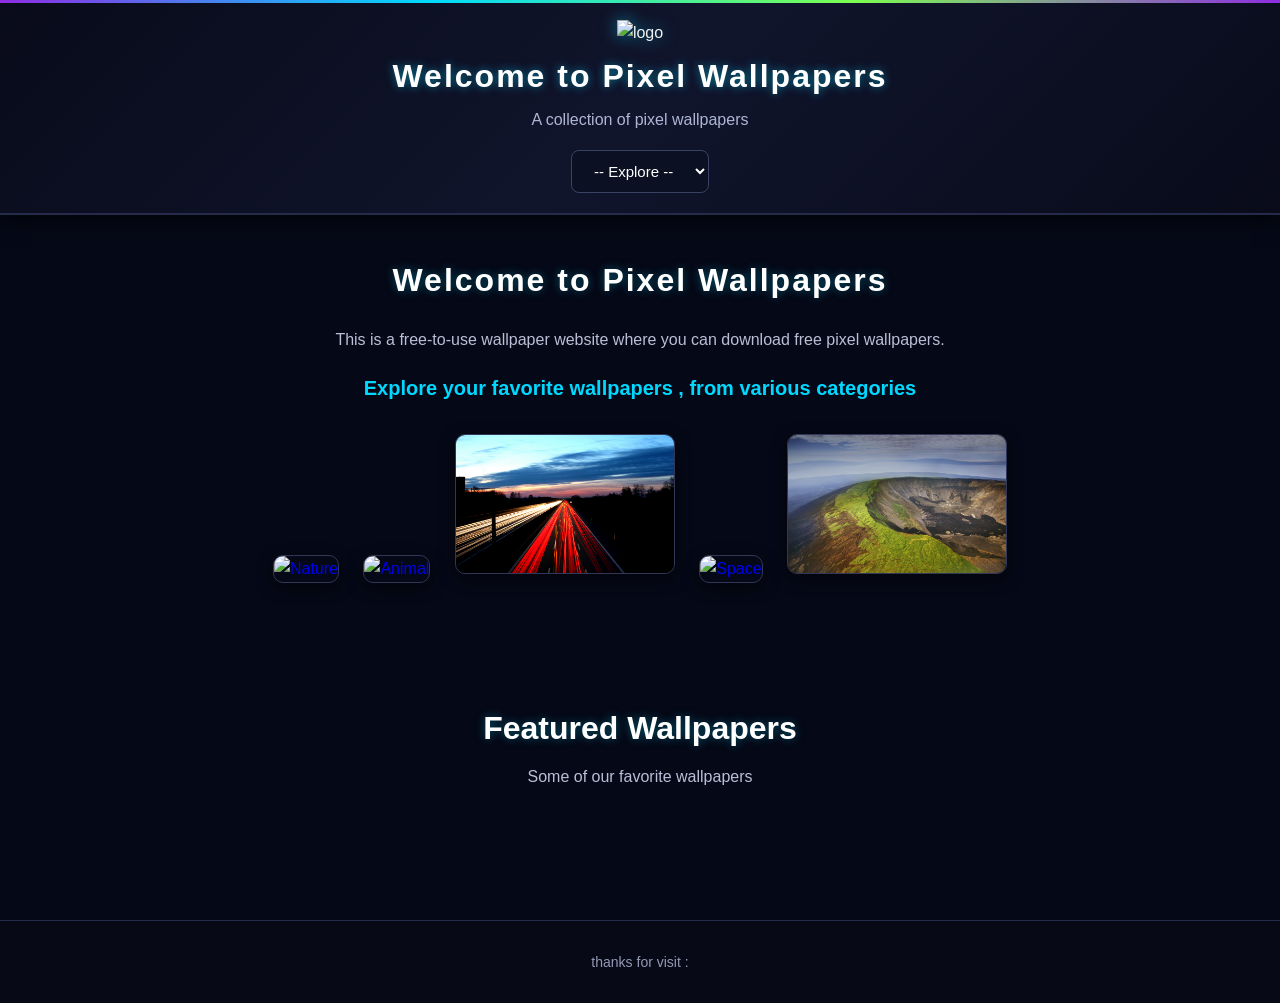
==== commit 52248667: "Updated website" ====
--- a/index.html
+++ b/index.html
@@ -54,9 +54,6 @@
         <a href="space.html">
             <img src="image/space.jpg" alt="Space">
         </a>
-        <a href="city.html">
-            <img src="image/city.jpg" alt="City">
-        </a>
         <a href="landscape.html">
             <img src="image/landscape.jpg" alt="Landscape">
         </a>
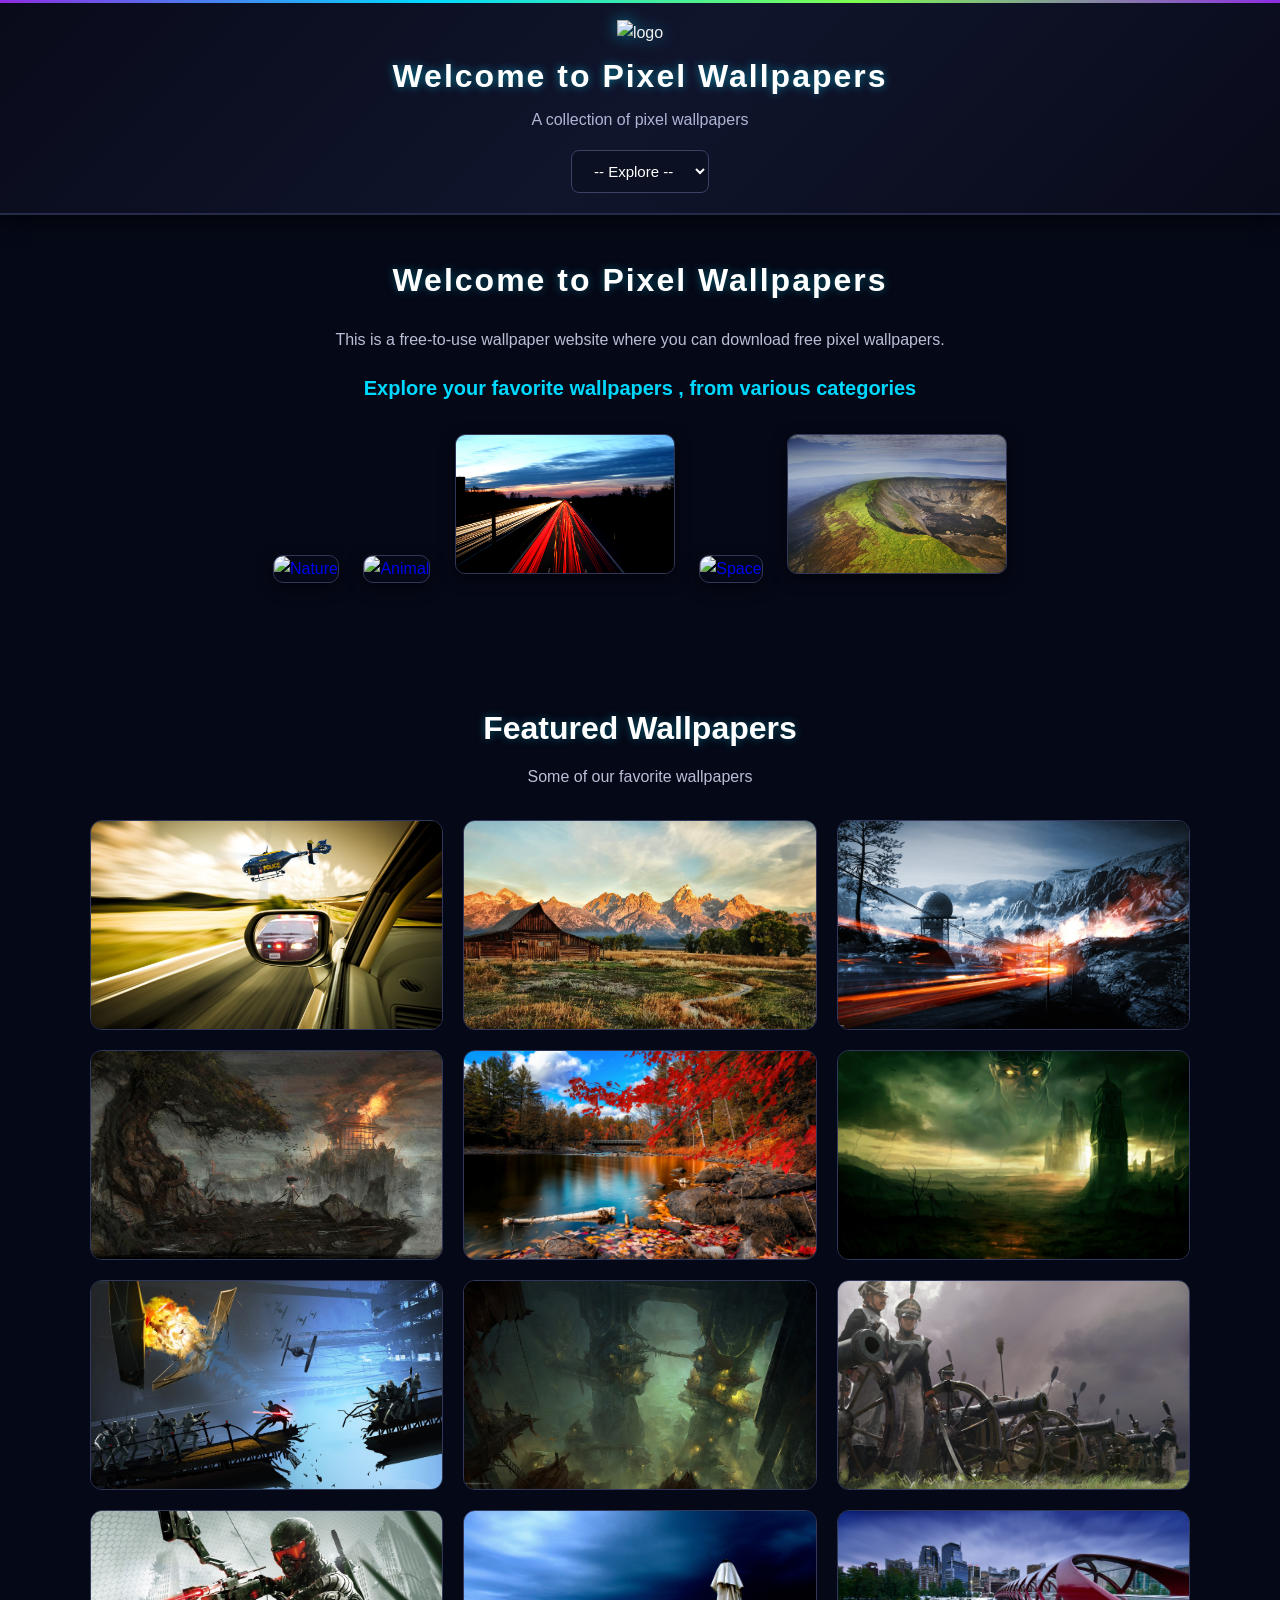
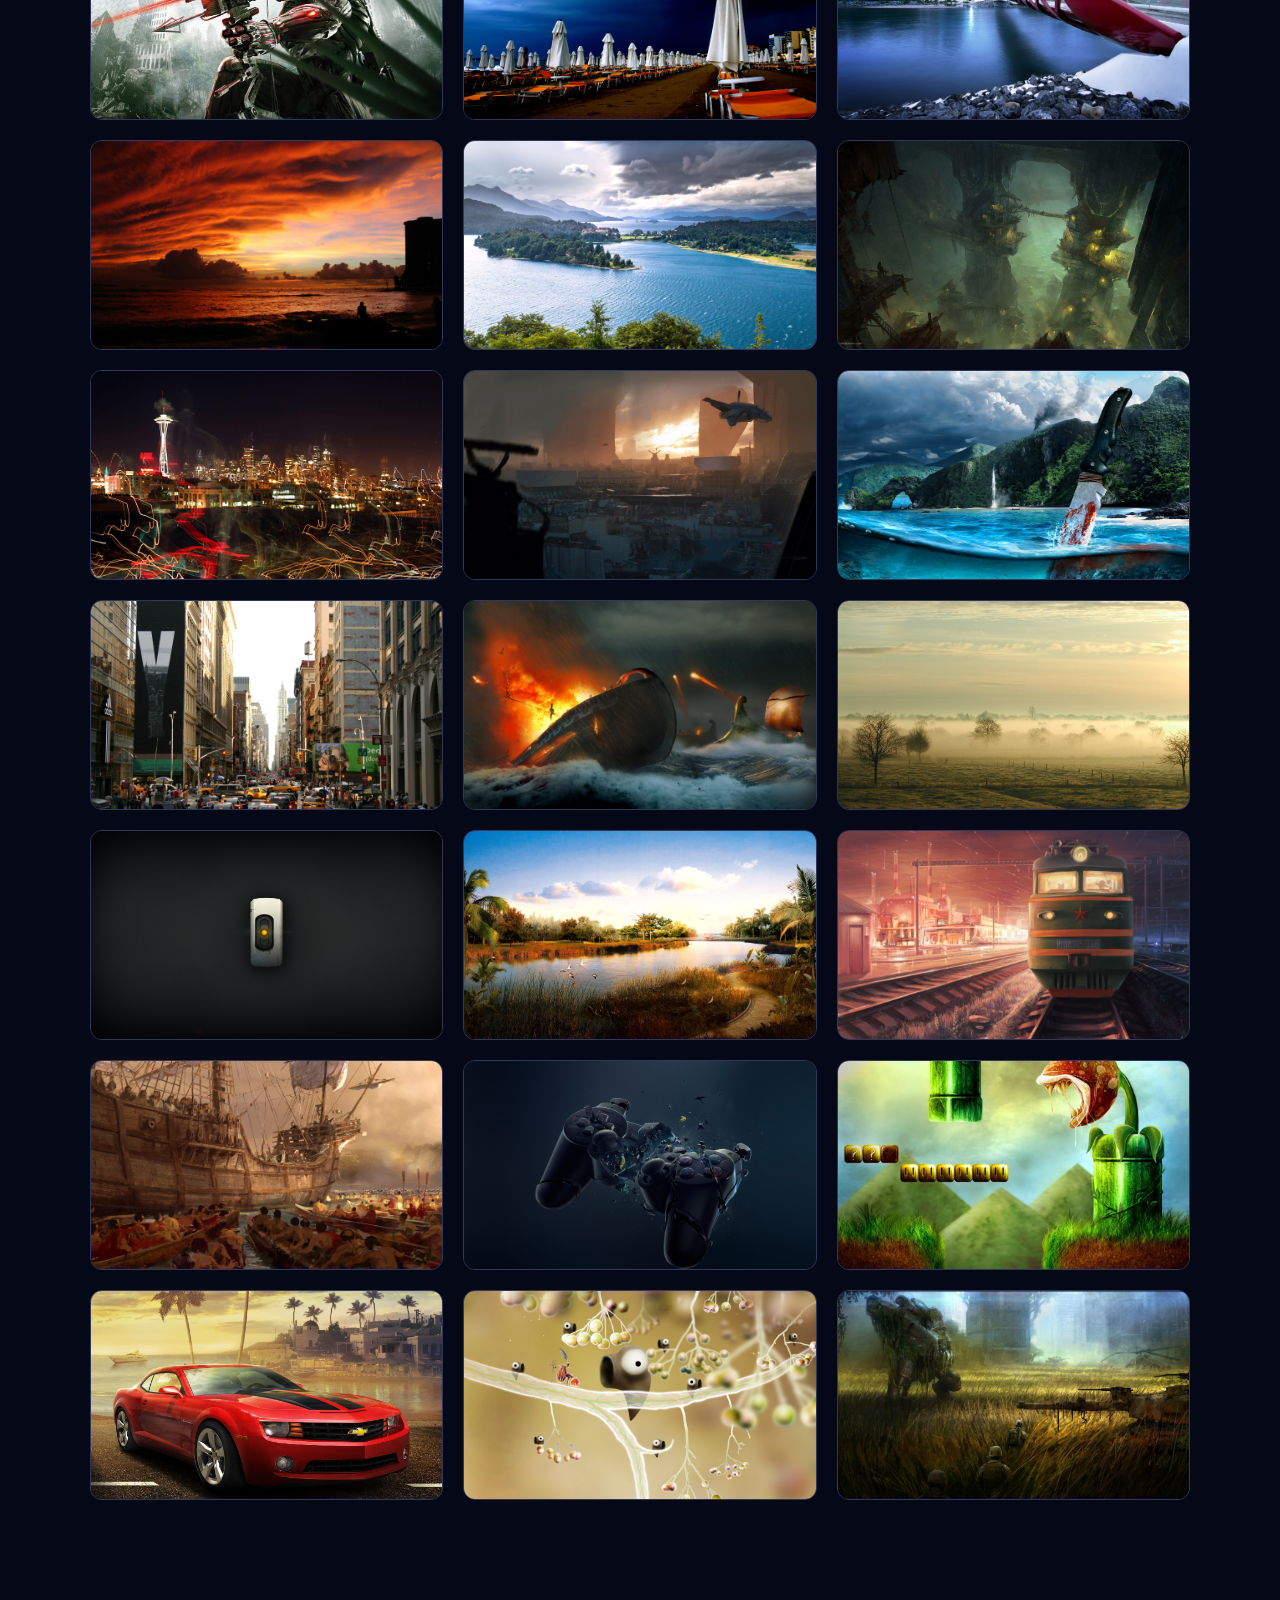
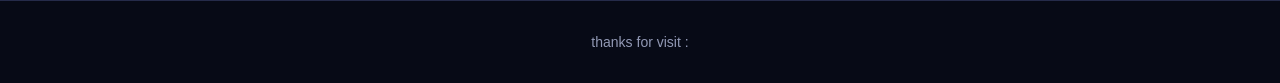
==== commit c6833929: "Fixed image paths for GitHub Pages" ====
--- a/index.html
+++ b/index.html
@@ -78,7 +78,7 @@
         loadImages("cars", "cars"),
         loadImages("city", "city"),
         loadImages("gaming", "gaming"),
-        loadImages("Space", "Space")
+        loadImages("space", "space")
     ]).then(function () {
 
         // All category images have finished loading
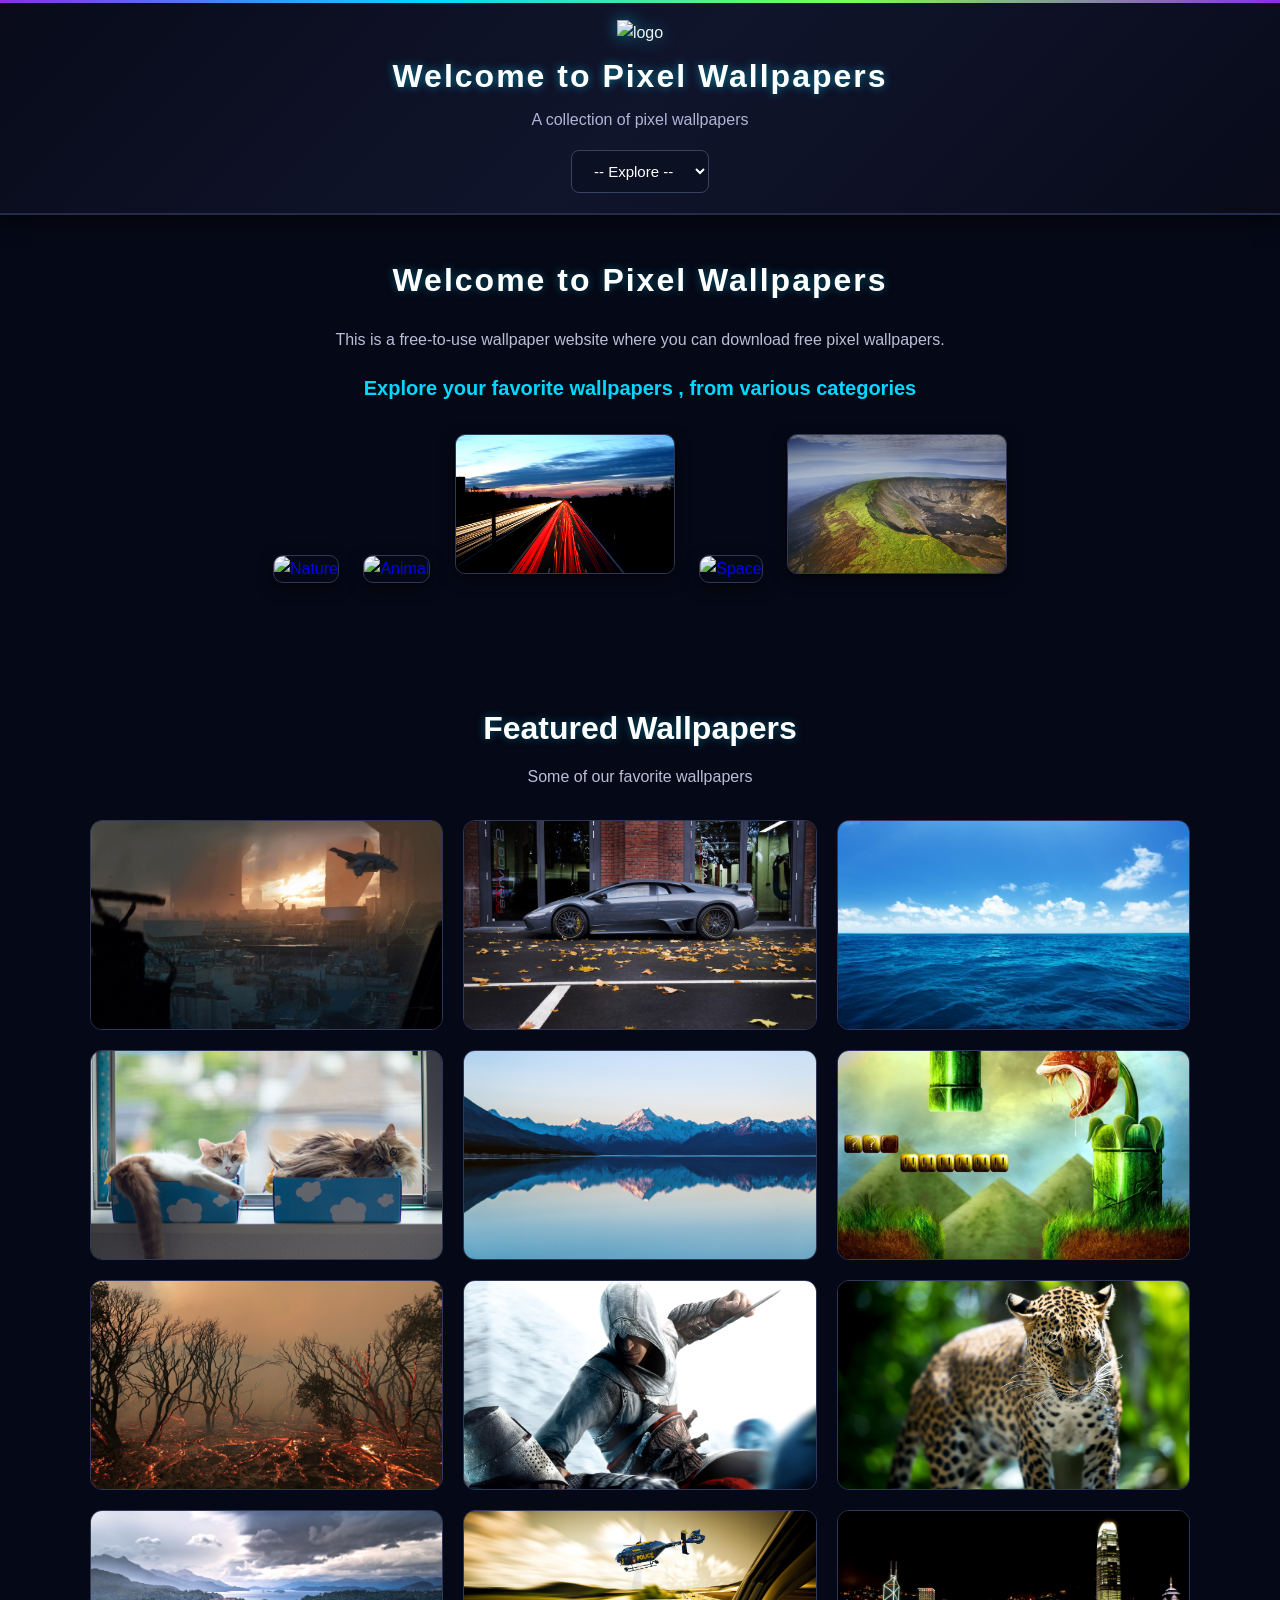
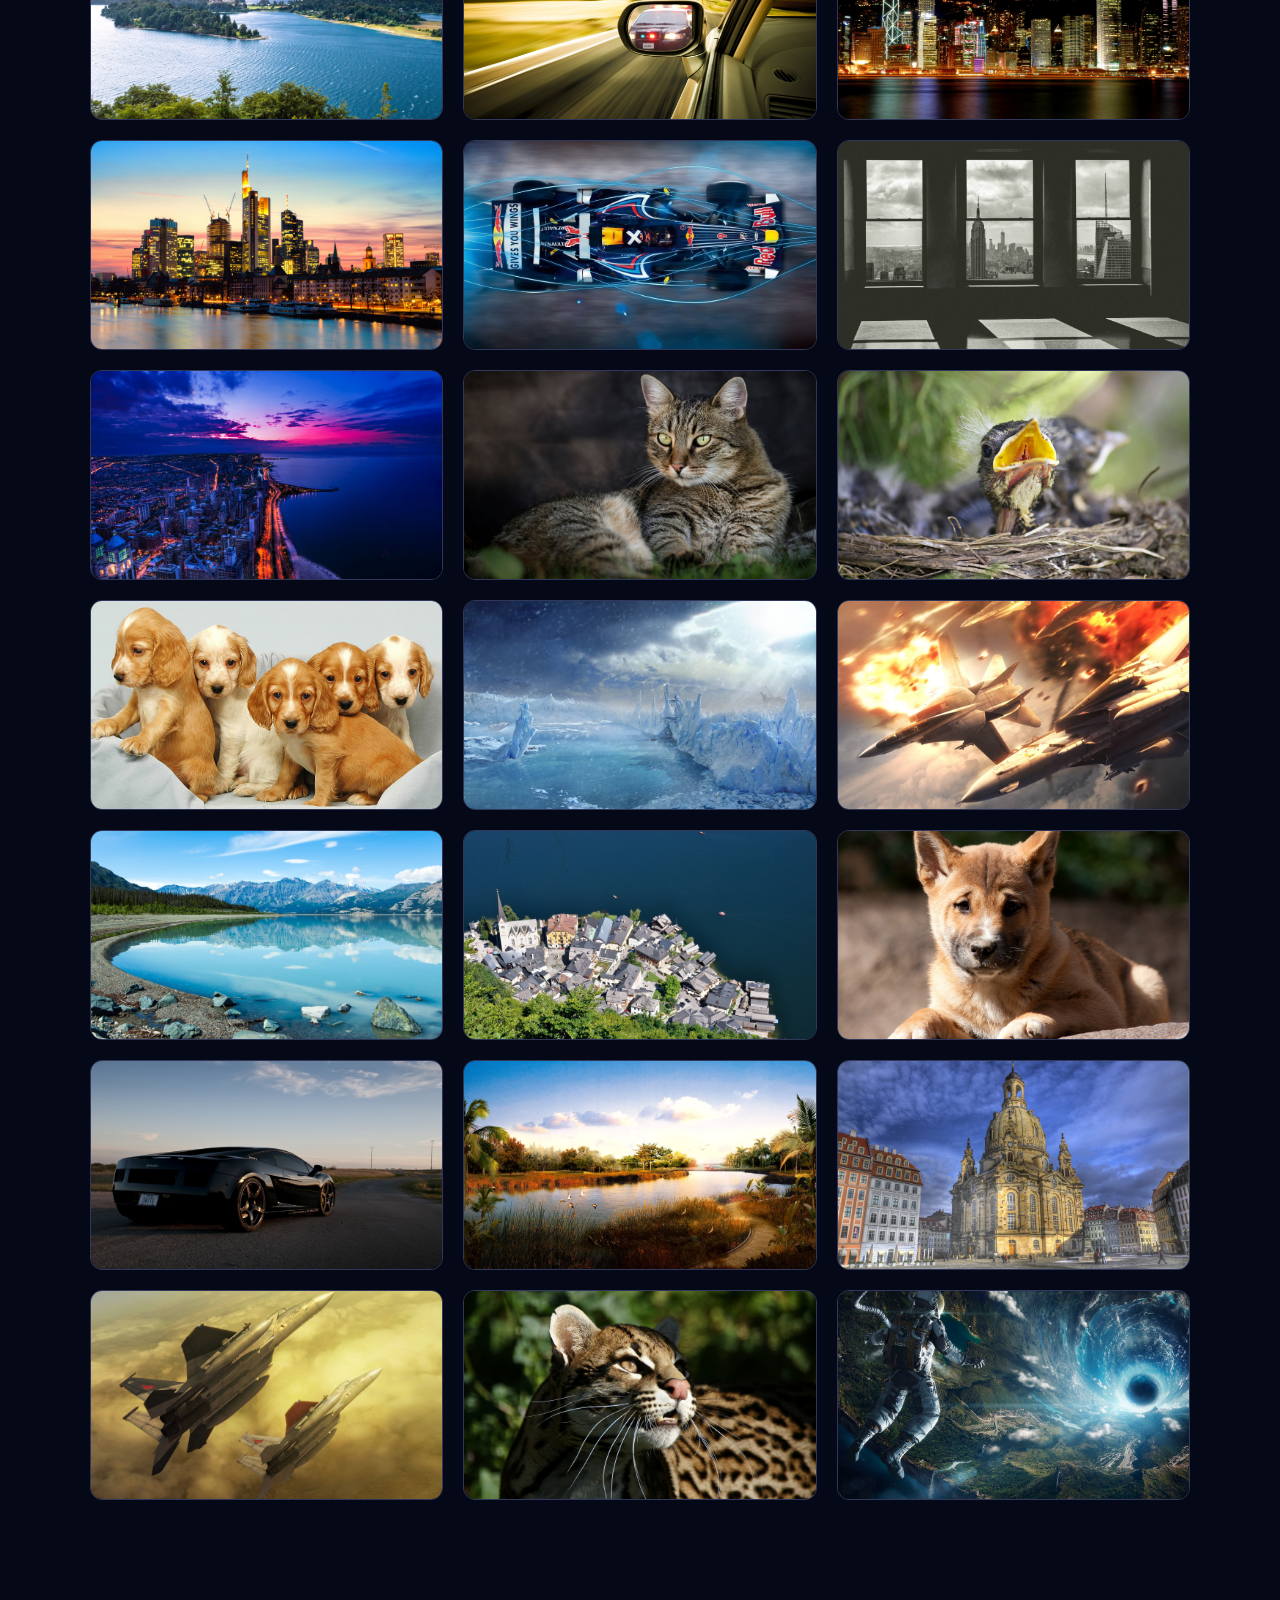
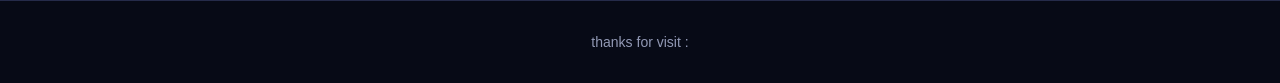
==== commit ab5841d0: "Fix loadImages function calls for case sensitivity" ====
--- a/index.html
+++ b/index.html
@@ -73,12 +73,12 @@
 
 <script>
     Promise.all([
-        loadImages("animal", "animal"),
+        loadImages("Animal", "animal"),
         loadImages("nature", "nature"),
         loadImages("cars", "cars"),
         loadImages("city", "city"),
         loadImages("gaming", "gaming"),
-        loadImages("space", "space")
+        loadImages("Space", "space")
     ]).then(function () {
 
         // All category images have finished loading
@@ -87,4 +87,4 @@
     });
 </script>
 </body>
-</html>+</html>
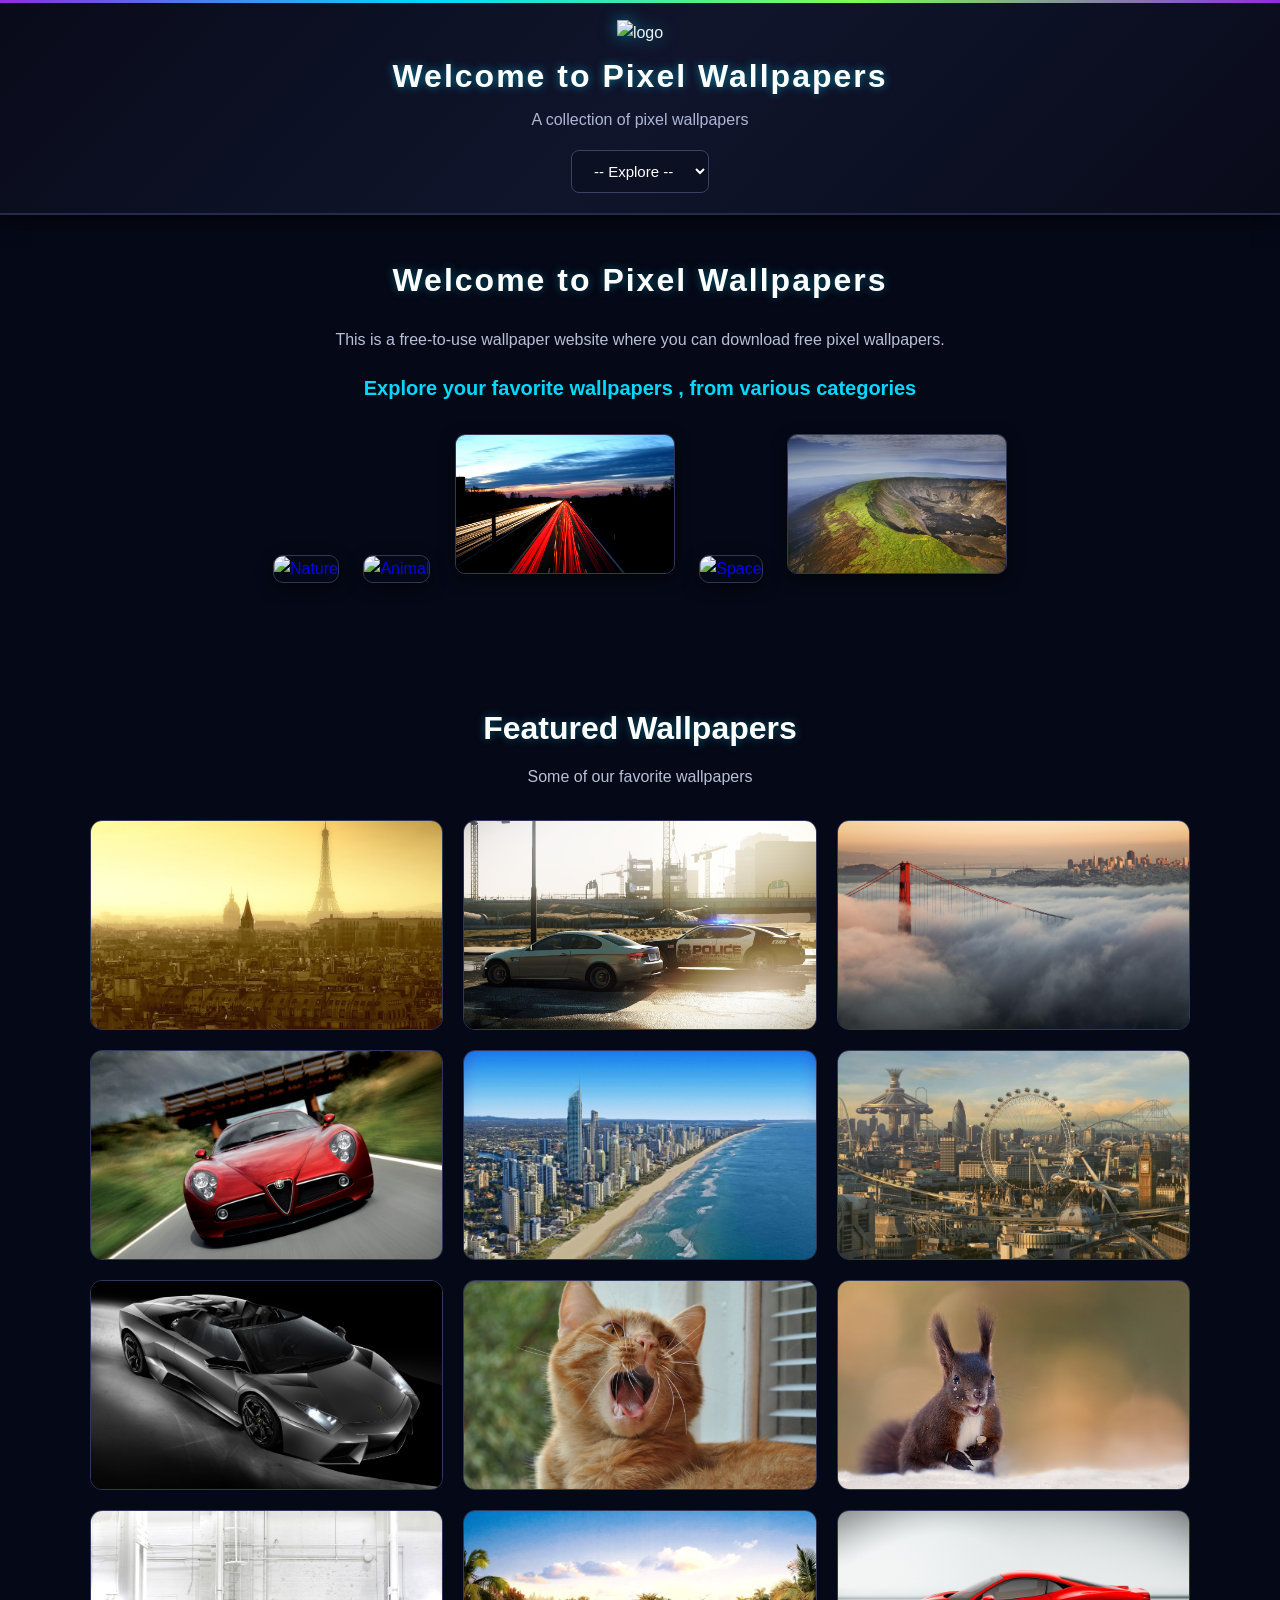
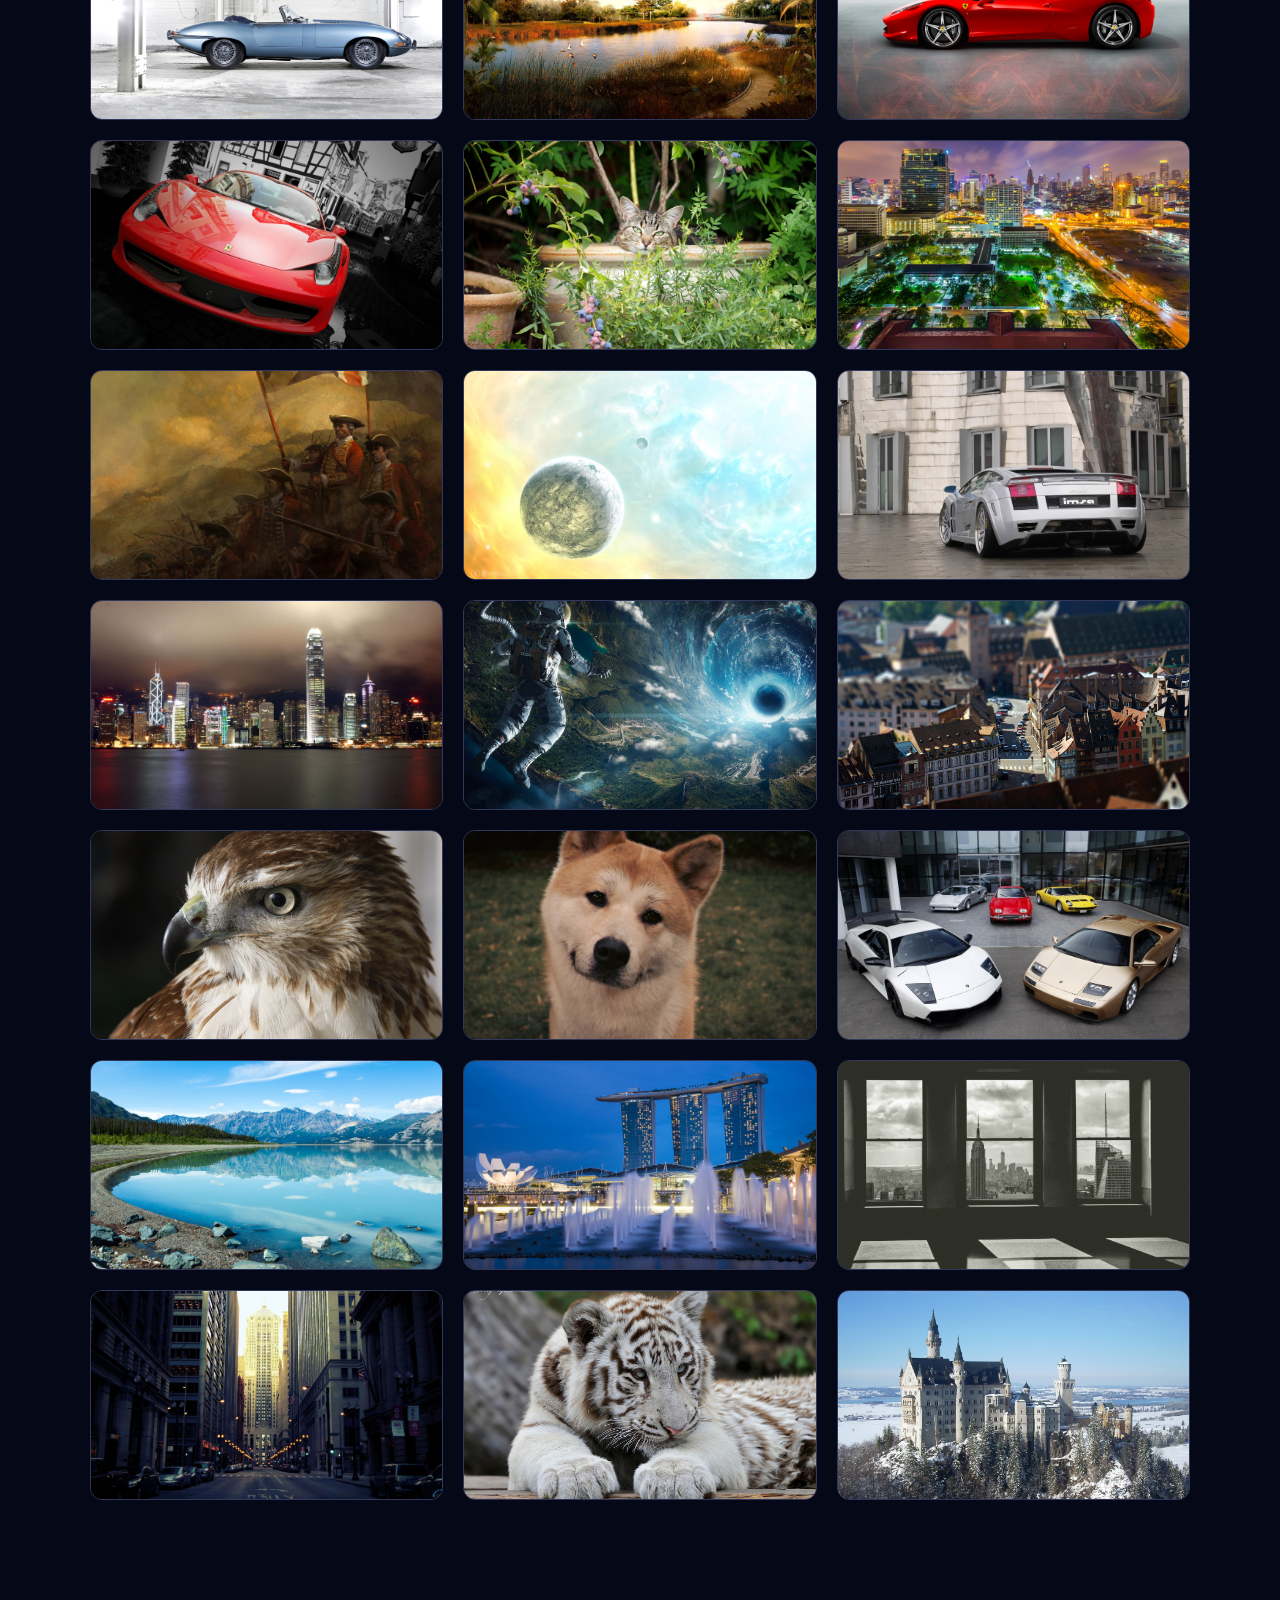
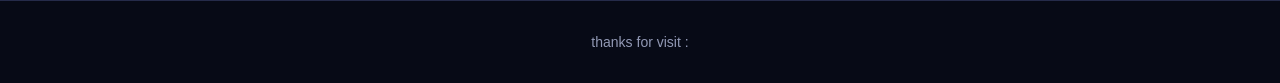
==== commit 1dde53fd: "Fix featured image folder names" ====
--- a/index.html
+++ b/index.html
@@ -73,12 +73,12 @@
 
 <script>
     Promise.all([
-        loadImages("Animal", "animal"),
+        loadImages("animal", "animal"),
         loadImages("nature", "nature"),
         loadImages("cars", "cars"),
         loadImages("city", "city"),
         loadImages("gaming", "gaming"),
-        loadImages("Space", "space")
+        loadImages("space", "space")
     ]).then(function () {
 
         // All category images have finished loading
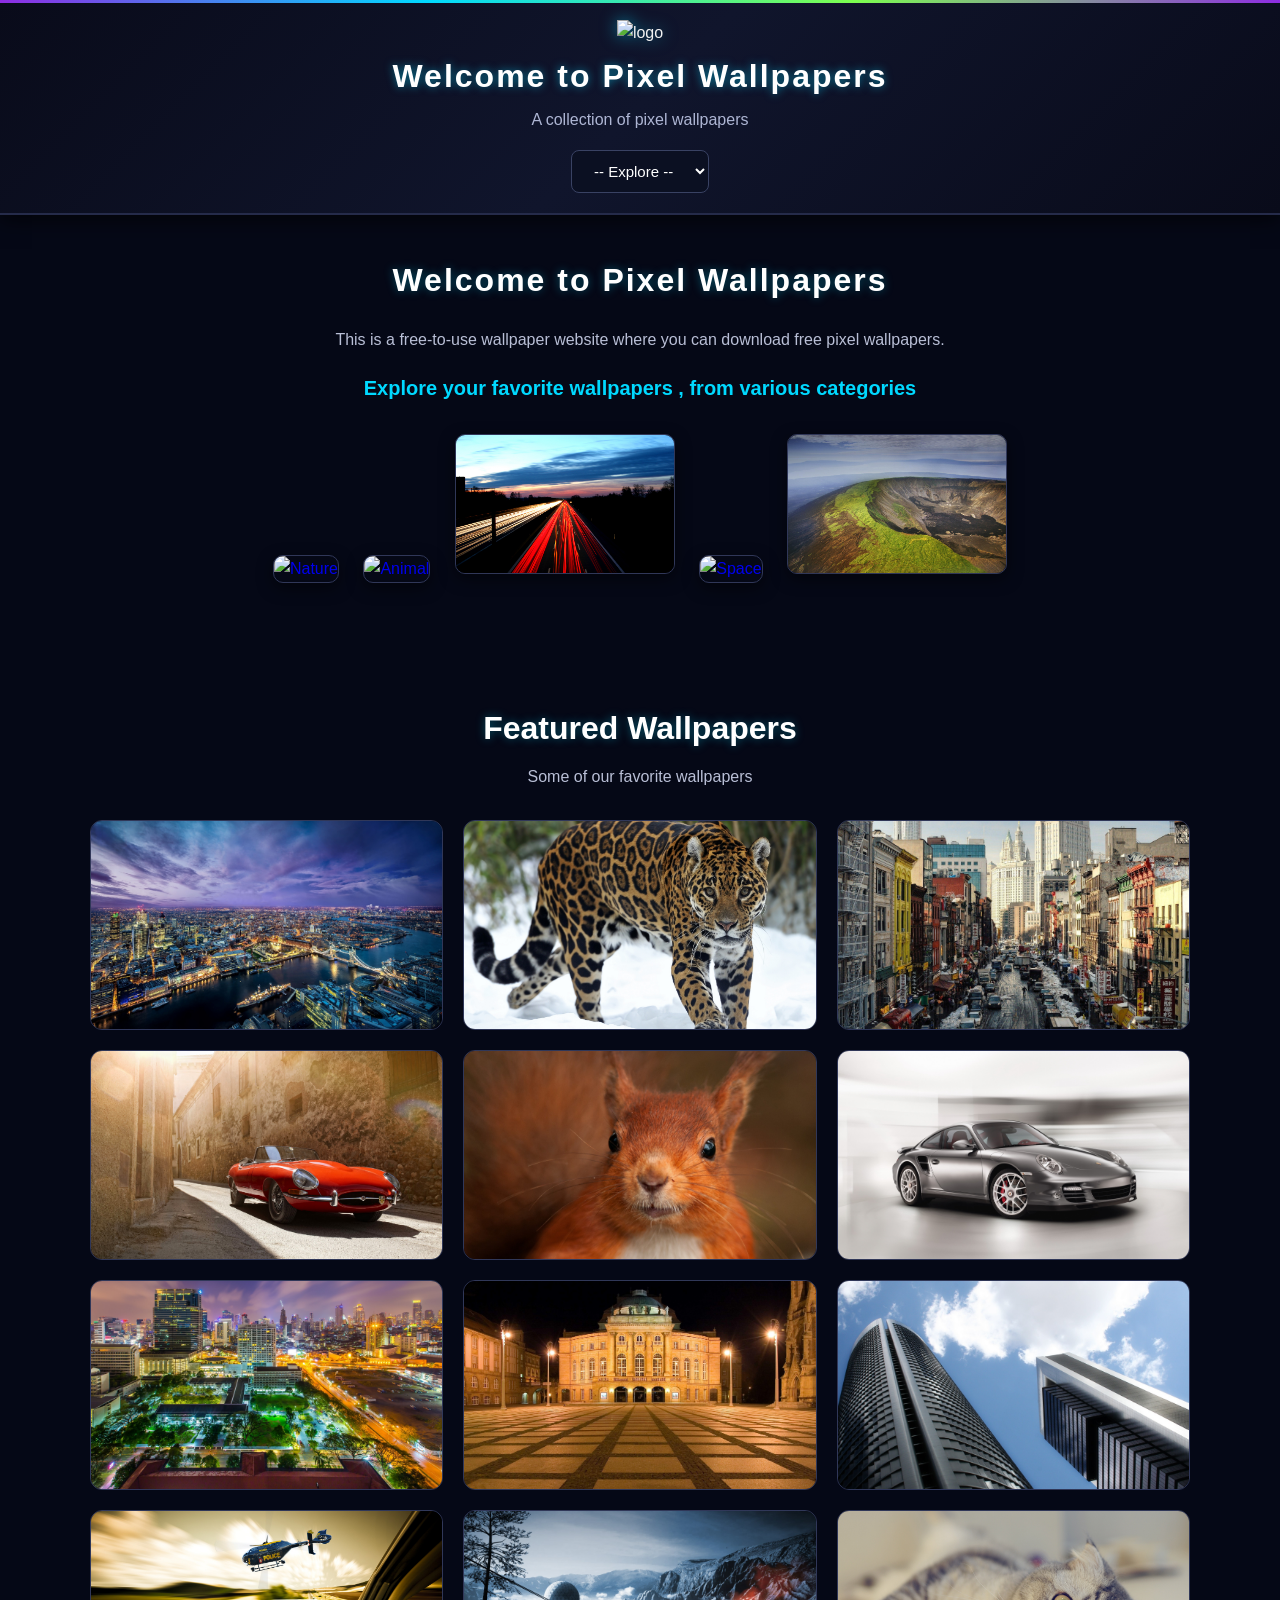
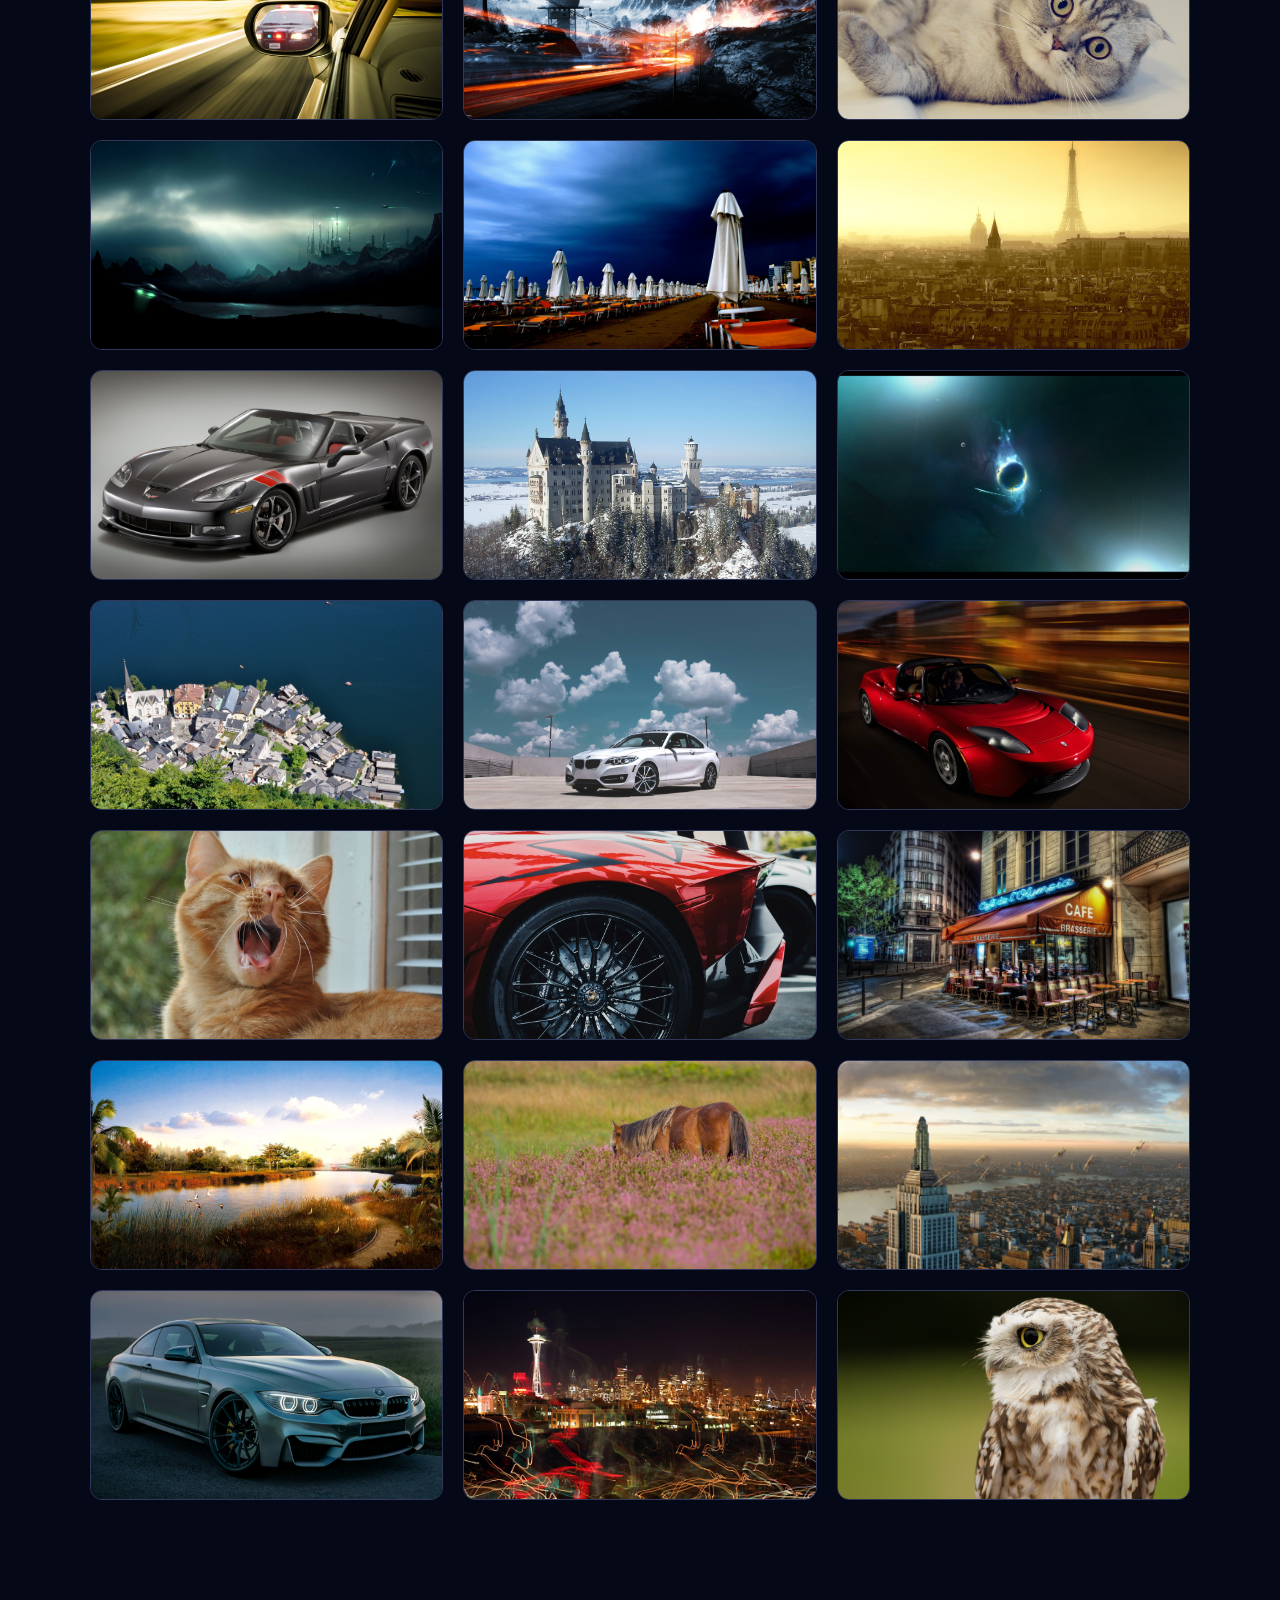
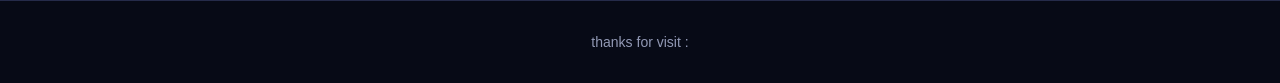
==== commit dc55a87c: "Refresh script cache" ====
--- a/index.html
+++ b/index.html
@@ -69,7 +69,7 @@
 </main>
 <footer> thanks for visit : </footer>
 
-<script src="script.js"></script>
+<script src="script.js?v=2"></script>
 
 <script>
     Promise.all([
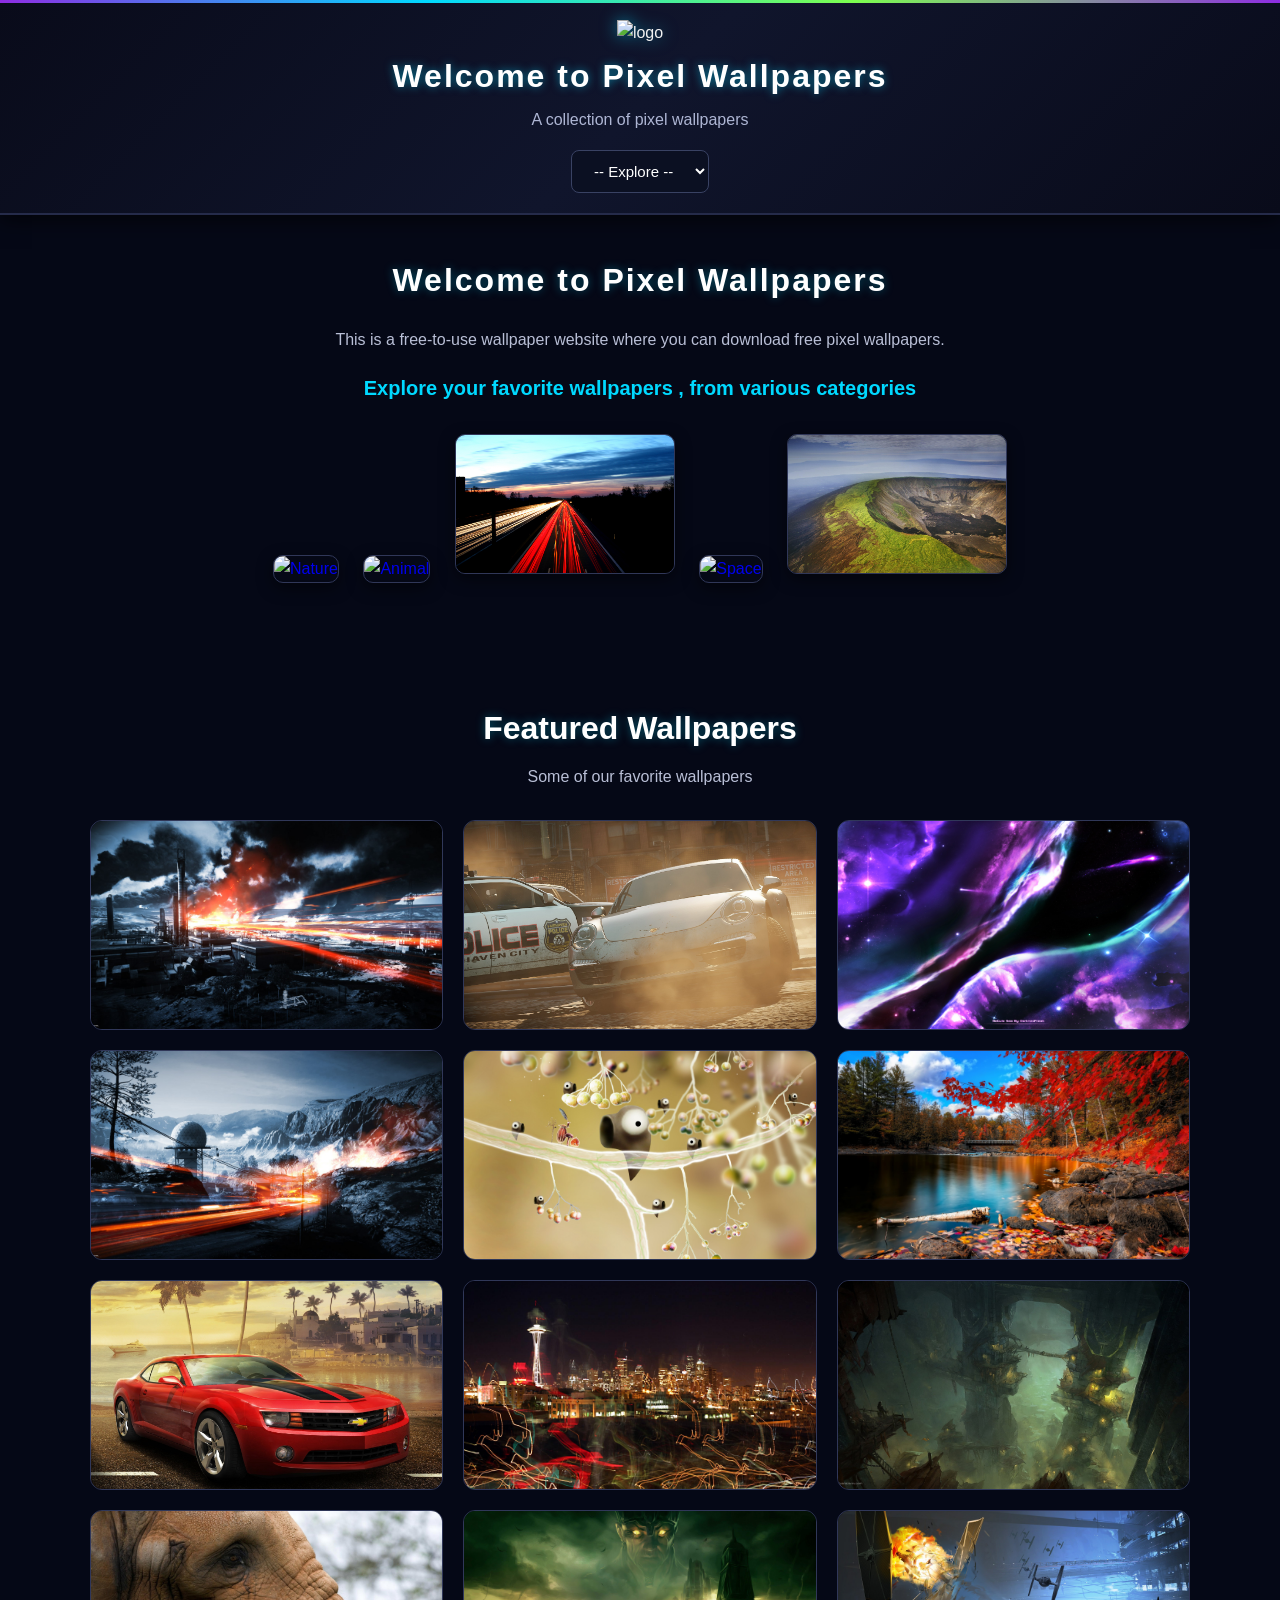
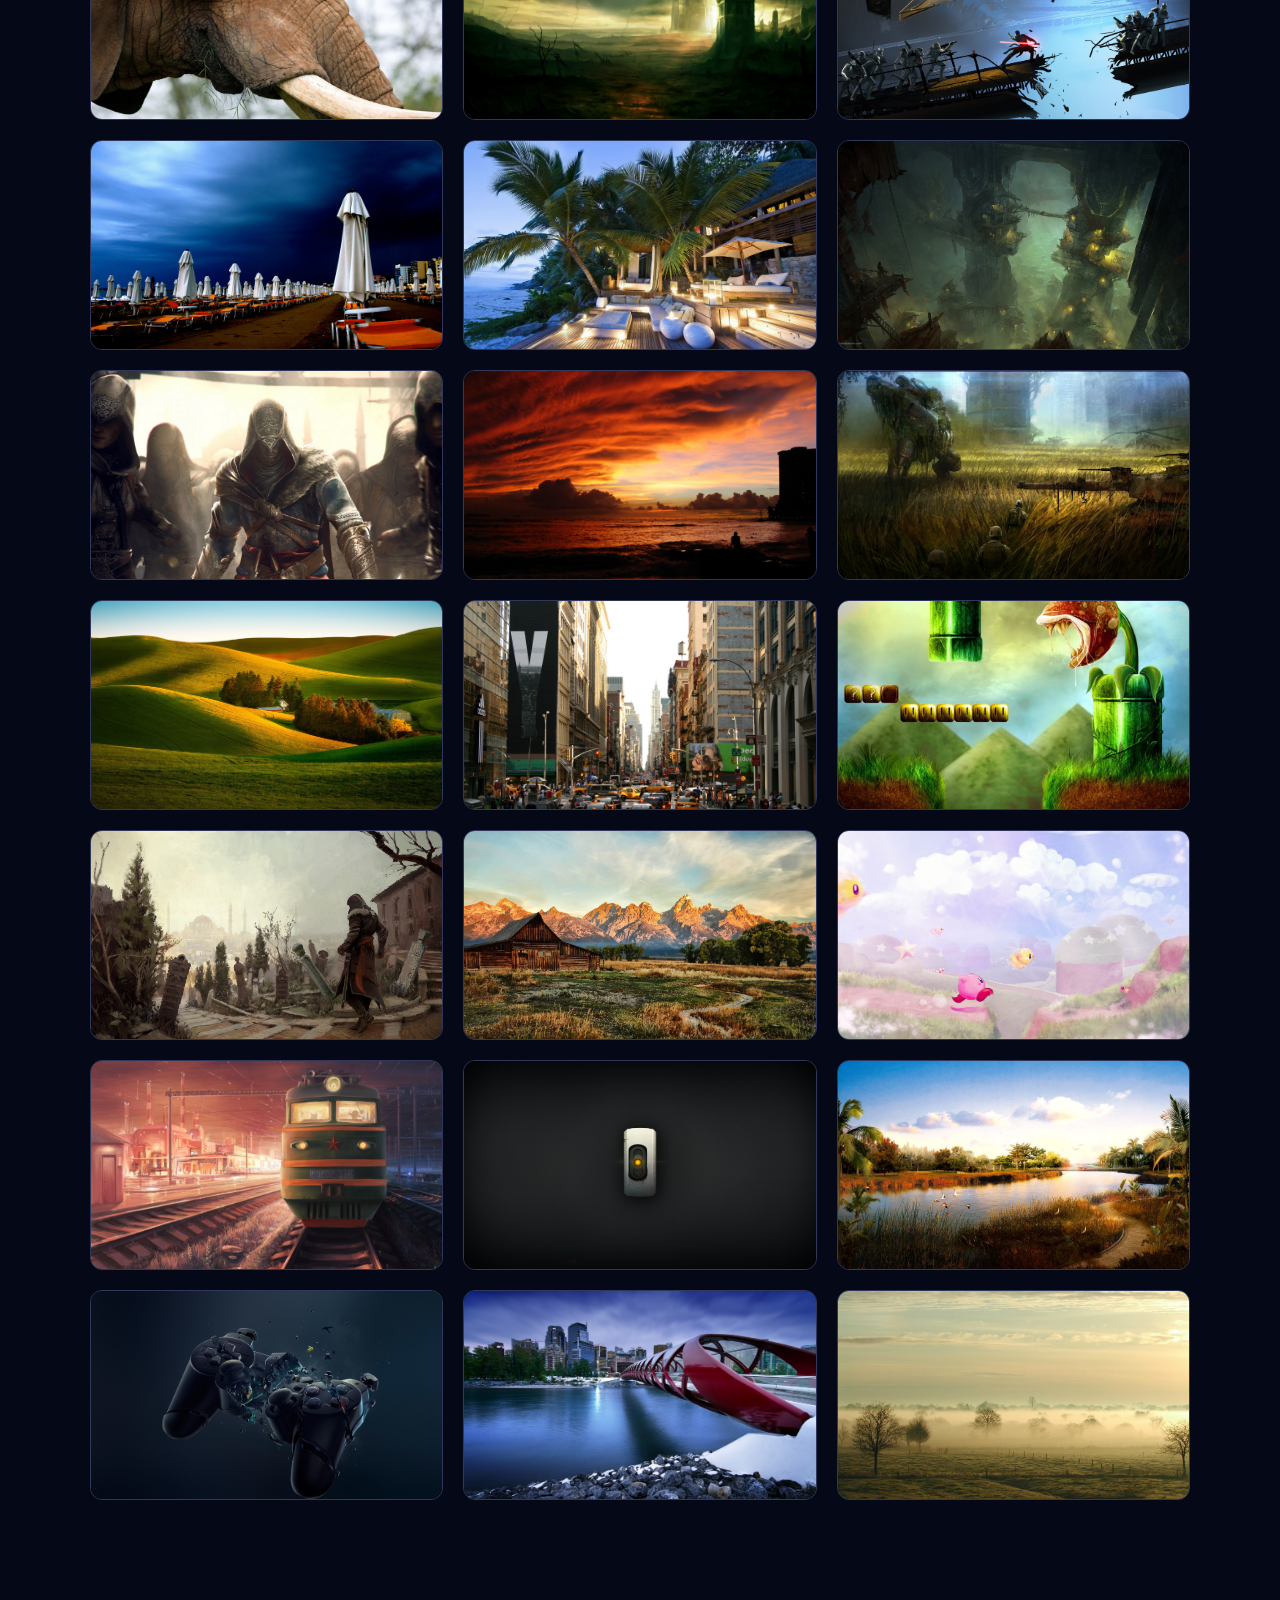
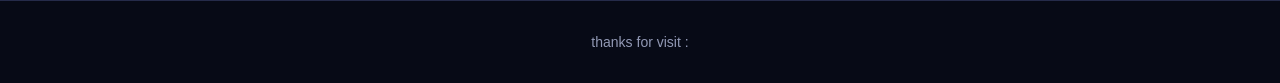
==== commit 5d23a293: "Update script version" ====
--- a/index.html
+++ b/index.html
@@ -69,7 +69,7 @@
 </main>
 <footer> thanks for visit : </footer>
 
-<script src="script.js?v=2"></script>
+<script src="script.js?v=3"></script>
 
 <script>
     Promise.all([
